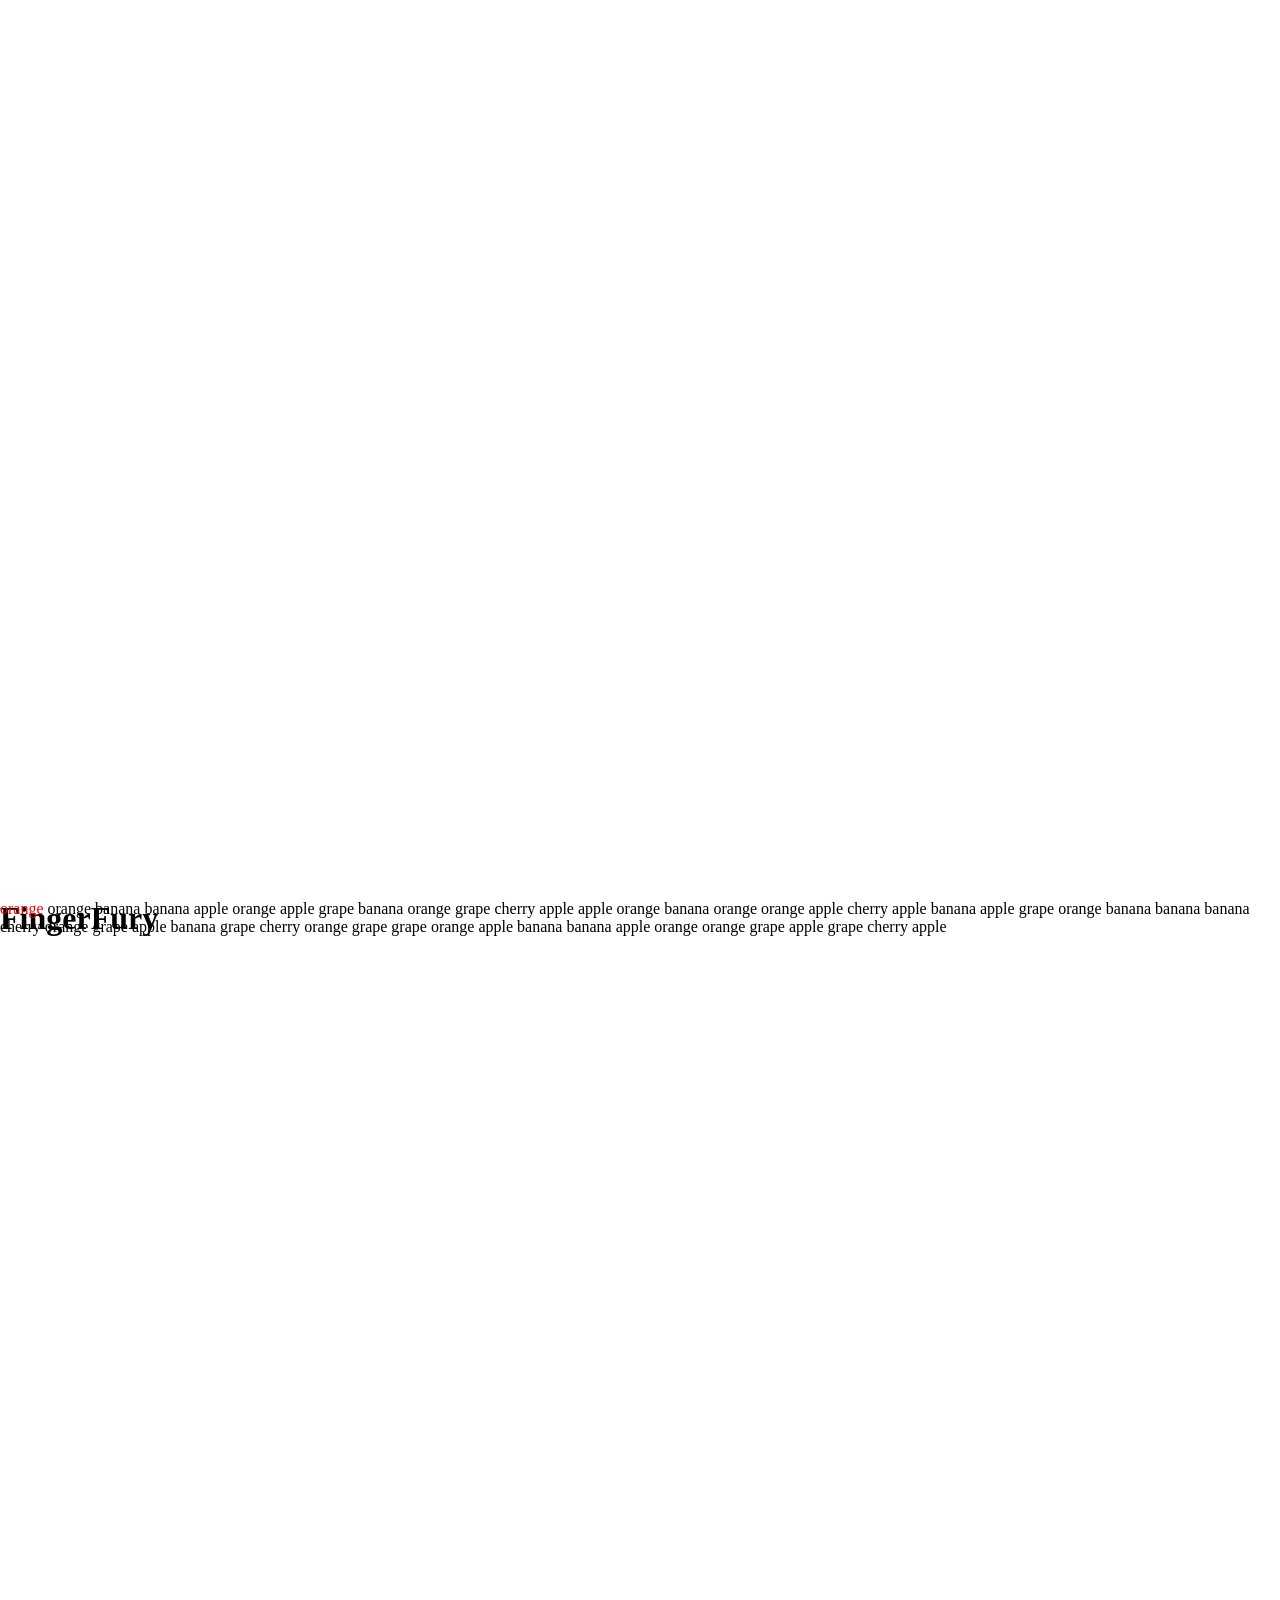
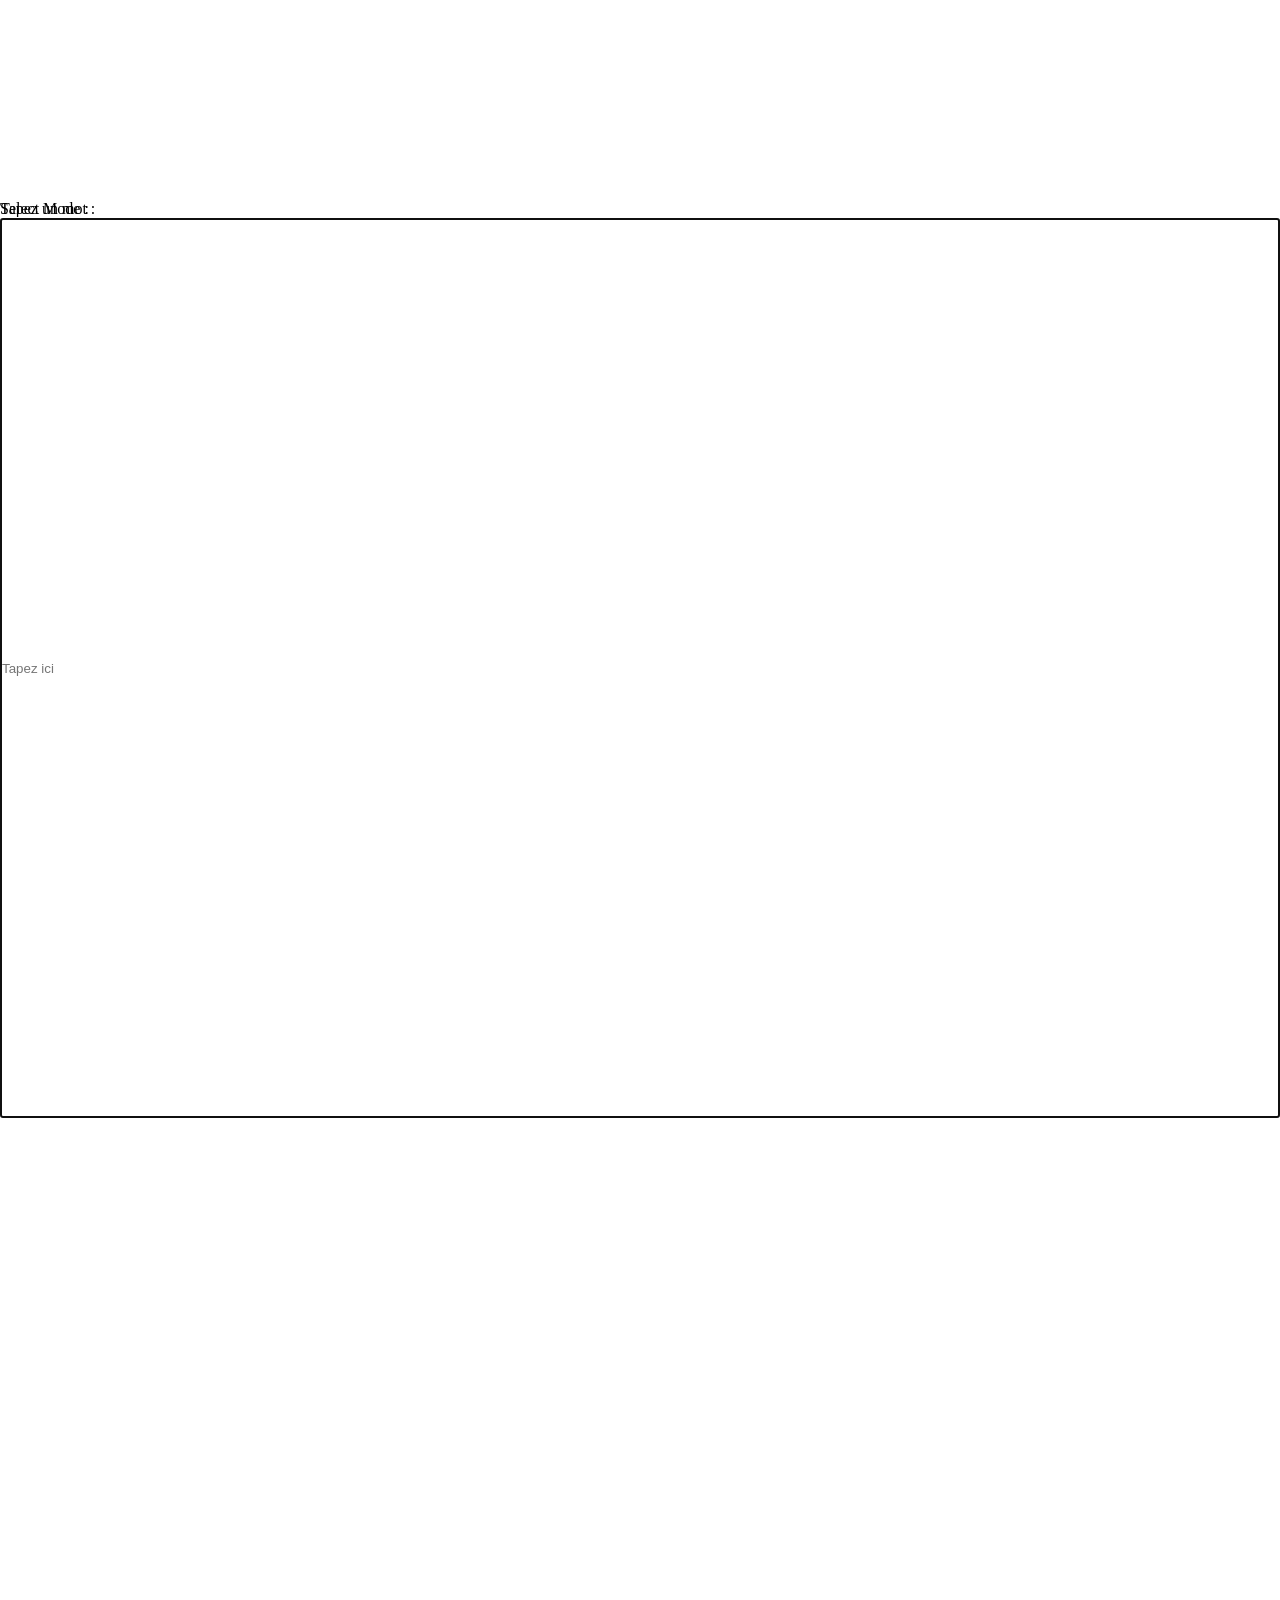
==== index.html @ bbad2866 "Correction de l'input" ====
<!DOCTYPE html>
<html lang="en">

<head>
    <meta charset="UTF-8">
    <meta name="viewport" content="width=device-width, initial-scale=1.0">
    <title>Finger Fury</title>
    <link rel="stylesheet" href="index.css">
    <link href="https://cdnjs.cloudflare.com/ajax/libs/font-awesome/6.5.0/css/all.min.css" rel="stylesheet">
</head>

<body>
    <header>
        <div>
            <i></i>
            <div>

            </div>
        </div>

        <div>
            <h1>Finger<span>Fury</span></h1>
            <label for="mode">Select Mode :</label>
            <select id="mode">
                <option value="easy">Easy</option>
                <option value="medium">Medium</option>
                <option value="hard">Hard</option>
            </select>
        </div>
    </header>

    <main>
        <p id="word-display"></p>
        <label for="input-field">Tapez un mot :</label>
        <input type="text" id="input-field" placeholder="Tapez ici" autofocus>
        <p id="results">Results : </p>
    </main>

    <script src="script.js"></script>
</body>

</html>
---- index.css ----
* {
    margin: 0;
    padding: 0;
    box-sizing: border-box;
    width: 100%;
    height: 100%;
}
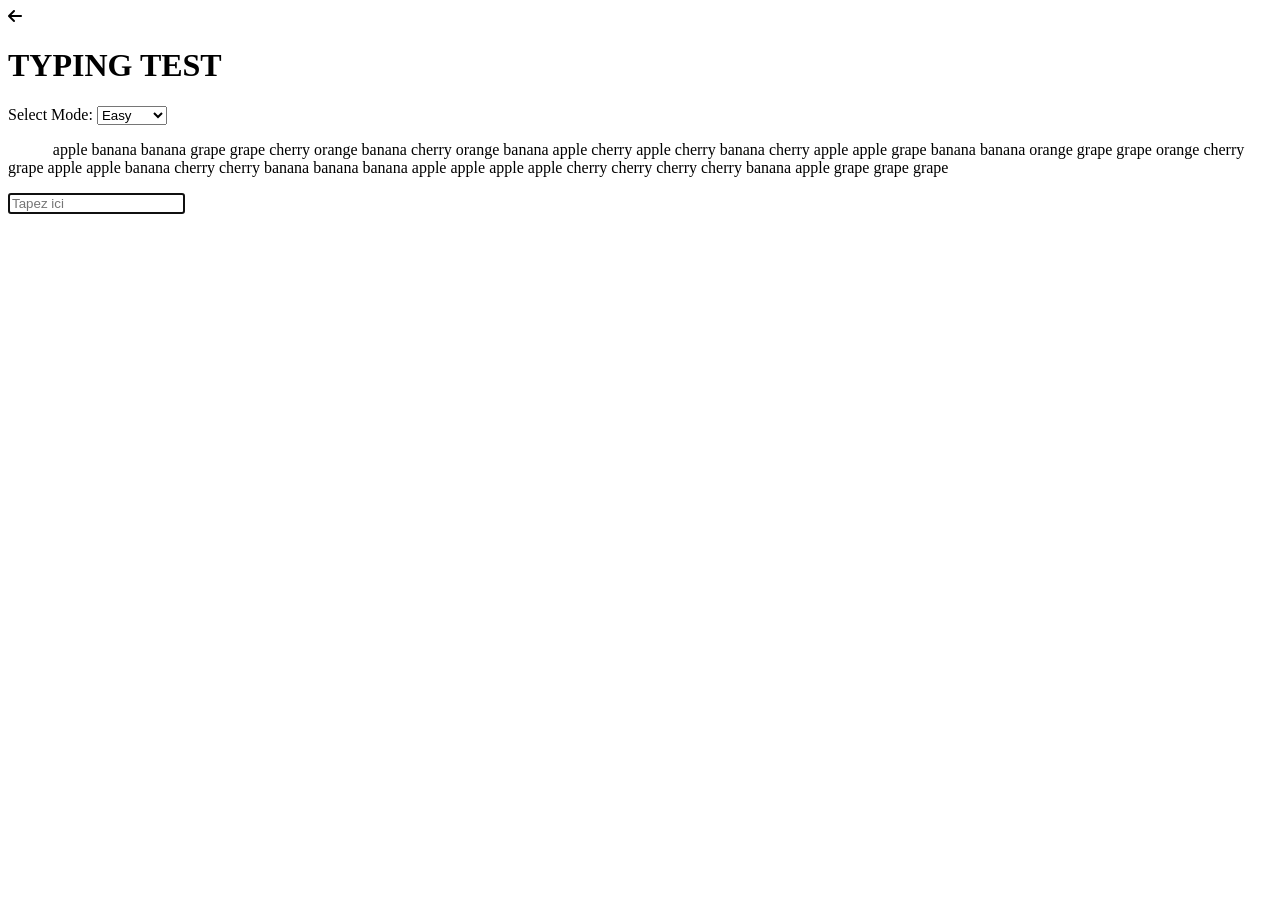
==== commit efbd08b6: "Rectification des paramètres" ====
--- a/index.html
+++ b/index.html
@@ -4,38 +4,37 @@
 <head>
     <meta charset="UTF-8">
     <meta name="viewport" content="width=device-width, initial-scale=1.0">
+    <link rel="stylesheet" href="Css/style.css">
+    <link rel="stylesheet" href="https://cdnjs.cloudflare.com/ajax/libs/font-awesome/6.5.0/css/all.min.css">
     <title>Finger Fury</title>
-    <link rel="stylesheet" href="index.css">
-    <link href="https://cdnjs.cloudflare.com/ajax/libs/font-awesome/6.5.0/css/all.min.css" rel="stylesheet">
 </head>
 
 <body>
     <header>
-        <div>
-            <i></i>
-            <div>
-
-            </div>
+        <div class="return"><i class="fa-solid fa-arrow-left"></i></div>
+        
+        <div class="title">
+            <h1 class=".animated-title" id="animatedTitle"></h1>
         </div>
 
-        <div>
-            <h1>Finger<span>Fury</span></h1>
-            <label for="mode">Select Mode :</label>
-            <select id="mode">
-                <option value="easy">Easy</option>
-                <option value="medium">Medium</option>
-                <option value="hard">Hard</option>
-            </select>
-        </div>
+        
+        <main>
+            <div class="combin">
+                <label for="mode">Select Mode:</label>
+                <select id="mode">
+                    <option value="easy">Easy</option>
+                    <option value="medium">Medium</option>
+                    <option value="hard">Hard</option>
+                </select>
+                <p id="results">Results :   </p>
+            </div>
+            <div class="center-main">
+                <p id="word-display"></p>
+                <!-- <label for="input-field">Tapez un mot :</label> -->
+                <input type="text" id="input-field" placeholder="Tapez ici" autofocus>
+            </div>
+        </main>
     </header>
-
-    <main>
-        <p id="word-display"></p>
-        <label for="input-field">Tapez un mot :</label>
-        <input type="text" id="input-field" placeholder="Tapez ici" autofocus>
-        <p id="results">Results : </p>
-    </main>
-
     <script src="script.js"></script>
 </body>
 
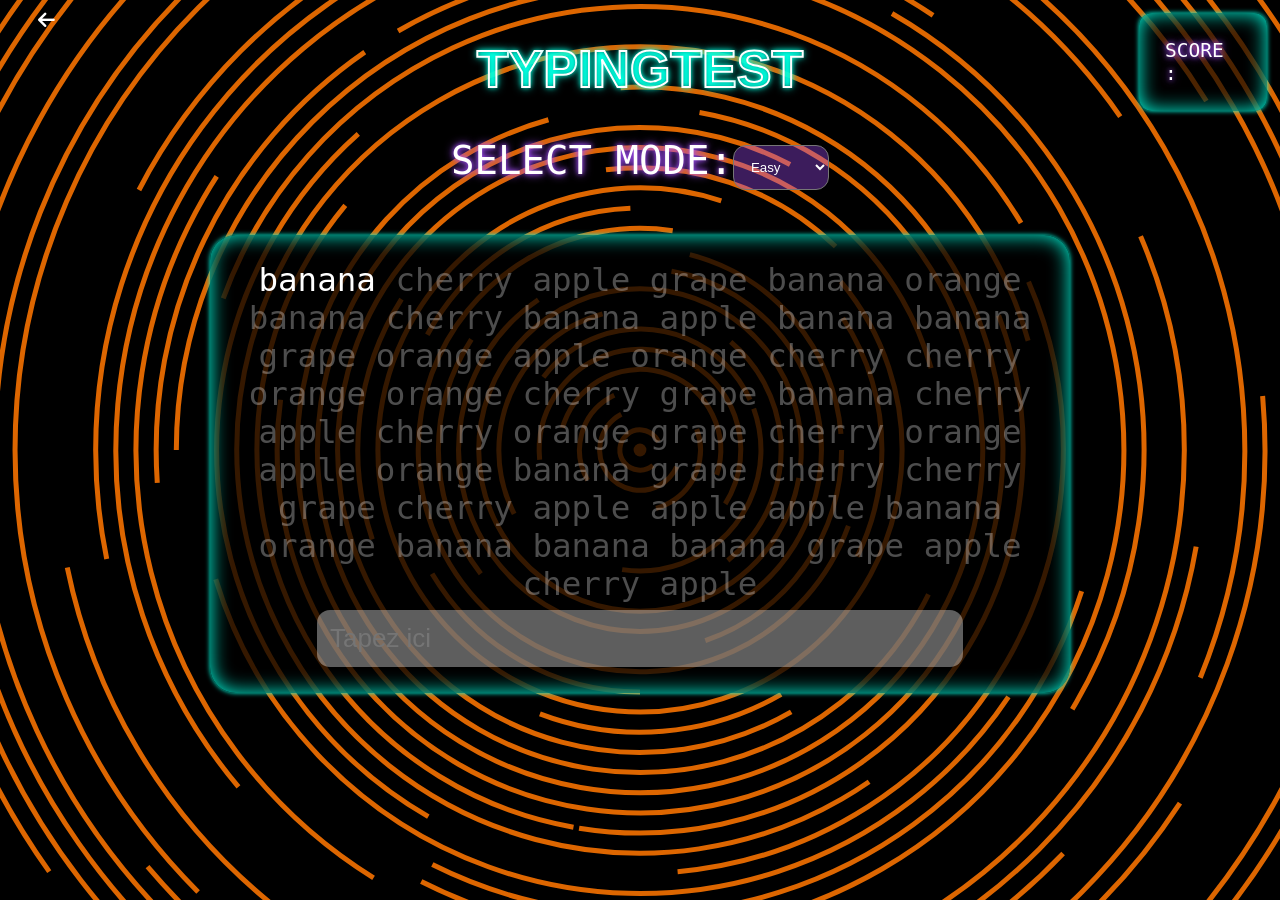
==== commit bb1b08df: "changement de theme dans le game" ====
--- a/index.html
+++ b/index.html
@@ -4,7 +4,7 @@
 <head>
     <meta charset="UTF-8">
     <meta name="viewport" content="width=device-width, initial-scale=1.0">
-    <link rel="stylesheet" href="Css/style.css">
+    <link rel="stylesheet" href="style.css">
     <link rel="stylesheet" href="https://cdnjs.cloudflare.com/ajax/libs/font-awesome/6.5.0/css/all.min.css">
     <title>Finger Fury</title>
 </head>
@@ -26,12 +26,15 @@
                     <option value="medium">Medium</option>
                     <option value="hard">Hard</option>
                 </select>
-                <p id="results">Results :   </p>
             </div>
             <div class="center-main">
                 <p id="word-display"></p>
                 <!-- <label for="input-field">Tapez un mot :</label> -->
                 <input type="text" id="input-field" placeholder="Tapez ici" autofocus>
+            </div>
+            <div class="box-results">
+                <span>SCORE : </span>
+                <p id="results"></p>
             </div>
         </main>
     </header>
--- a/style.css
+++ b/style.css
@@ -0,0 +1,162 @@
+* {
+    margin: 0;
+    padding: 0;
+    box-sizing: border-box;
+}
+html{
+    font-family: monospace;
+    color: #fff;
+}
+
+body {
+    width: 100%;
+    height: 100vh;
+    padding: 2rem;
+    background-color: #000000;
+    background-image: url("data:image/svg+xml,%3Csvg xmlns='http://www.w3.org/2000/svg' viewBox='0 0 2000 1500'%3E%3Cdefs%3E%3Ccircle stroke='%23D60' vector-effect='non-scaling-stroke' id='a' fill='none' stroke-width='5' r='315'/%3E%3Cuse id='f' href='%23a' stroke-dasharray='100 100 100 9999'/%3E%3Cuse id='b' href='%23a' stroke-dasharray='250 250 250 250 250 9999'/%3E%3Cuse id='e' href='%23a' stroke-dasharray='1000 500 1000 500 9999'/%3E%3Cuse id='g' href='%23a' stroke-dasharray='1500 9999'/%3E%3Cuse id='h' href='%23a' stroke-dasharray='2000 500 500 9999'/%3E%3Cuse id='j' href='%23a' stroke-dasharray='800 800 800 800 800 9999'/%3E%3Cuse id='k' href='%23a' stroke-dasharray='1200 1200 1200 1200 1200 9999'/%3E%3Cuse id='l' href='%23a' stroke-dasharray='1600 1600 1600 1600 1600 9999'/%3E%3C/defs%3E%3Cg transform='translate(1000 750)' %3E%3Cg transform='rotate(0 0 0)' %3E%3Ccircle fill='%23D60' r='10'/%3E%3Cg transform='rotate(0 0 0)'%3E%3Cuse href='%23f' transform='scale(.1) rotate(50 0 0)' /%3E%3Cuse href='%23f' transform='scale(.2) rotate(100 0 0)' /%3E%3Cuse href='%23f' transform='scale(.3) rotate(150 0 0)' /%3E%3C/g%3E%3Cg transform='rotate(0 0 0)'%3E%3Cuse href='%23b' transform='scale(.4) rotate(200 0 0)' /%3E%3Cuse href='%23z' transform='scale(.5) rotate(250 0 0)' /%3E%3C/g%3E%3Cg id='z' transform='rotate(0 0 0)'%3E%3Cg transform='rotate(0 0 0)'%3E%3Cuse href='%23b'/%3E%3Cuse href='%23b' transform='scale(1.2) rotate(90 0 0)' /%3E%3Cuse href='%23b' transform='scale(1.4) rotate(60 0 0)' /%3E%3Cuse href='%23e' transform='scale(1.6) rotate(120 0 0)' /%3E%3Cuse href='%23e' transform='scale(1.8) rotate(30 0 0)' /%3E%3C/g%3E%3C/g%3E%3Cg id='y' transform='rotate(0 0 0)'%3E%3Cg transform='rotate(0 0 0)'%3E%3Cuse href='%23e' transform='scale(1.1) rotate(20 0 0)' /%3E%3Cuse href='%23g' transform='scale(1.3) rotate(-40 0 0)' /%3E%3Cuse href='%23g' transform='scale(1.5) rotate(60 0 0)' /%3E%3Cuse href='%23h' transform='scale(1.7) rotate(-80 0 0)' /%3E%3Cuse href='%23j' transform='scale(1.9) rotate(100 0 0)' /%3E%3C/g%3E%3C/g%3E%3Cg transform='rotate(0 0 0)'%3E%3Cg transform='rotate(0 0 0)'%3E%3Cg transform='rotate(0 0 0)'%3E%3Cuse href='%23h' transform='scale(2) rotate(60 0 0)'/%3E%3Cuse href='%23j' transform='scale(2.1) rotate(120 0 0)'/%3E%3Cuse href='%23j' transform='scale(2.3) rotate(180 0 0)'/%3E%3Cuse href='%23h' transform='scale(2.4) rotate(240 0 0)'/%3E%3Cuse href='%23j' transform='scale(2.5) rotate(300 0 0)'/%3E%3C/g%3E%3Cuse href='%23y' transform='scale(2) rotate(180 0 0)' /%3E%3Cuse href='%23j' transform='scale(2.7)'/%3E%3Cuse href='%23j' transform='scale(2.8) rotate(45 0 0)'/%3E%3Cuse href='%23j' transform='scale(2.9) rotate(90 0 0)'/%3E%3Cuse href='%23k' transform='scale(3.1) rotate(135 0 0)'/%3E%3Cuse href='%23k' transform='scale(3.2) rotate(180 0 0)'/%3E%3C/g%3E%3Cuse href='%23k' transform='scale(3.3) rotate(225 0 0)'/%3E%3Cuse href='%23k' transform='scale(3.5) rotate(270 0 0)'/%3E%3Cuse href='%23k' transform='scale(3.6) rotate(315 0 0)'/%3E%3Cuse href='%23k' transform='scale(3.7)'/%3E%3Cuse href='%23k' transform='scale(3.9) rotate(75 0 0)'/%3E%3C/g%3E%3C/g%3E%3C/g%3E%3C/svg%3E");
+
+    background-attachment: fixed;
+    background-repeat: no-repeat;
+    background-position: center;
+    background-size: cover;
+    display: flex;
+    align-items: center;
+}
+
+.return{
+    border-radius: 50%;
+    padding:1.5rem;
+    display: flex;
+    align-items: center;
+    justify-content: center;
+    /* background-color: #ffffff2e; */
+    width: 1rem;
+    height: 1rem;
+    transition: 1s;
+}
+.return i{
+    scale: 1.2;
+}
+.return:hover{
+    background-color: #aeaaaa;
+    scale: 1.3;
+}
+
+header{
+    /* background-color: aqua; */
+    width: 100%;
+    height: 100vh;
+}
+
+header .title{
+    display: flex;
+    align-items: center;
+    justify-content: center;
+    margin-bottom: 3rem;
+}
+
+header h1{
+    text-align: center;
+    font-family: sans-serif;
+    font-weight: 900;
+    text-transform: uppercase;
+    font-size: 4rem;
+    background-size: cover;
+    background-clip: text;
+    color: transparent;
+    text-shadow: 0 0 5px #00ffe0, 0 0 10px #00ffe0;
+    display: flex;
+    -webkit-text-stroke: 2px rgb(255, 255, 255);
+}
+
+.letter{
+    position: relative;
+    animation: bounce 2.5s infinite ease-in-out;
+}
+
+@keyframes bounce {
+    0%, 100% {
+        transform: translateY(0);
+    }
+    50% {
+        transform: translateY(-10px);
+    }
+}
+
+
+.box-results{
+    position: absolute;
+    right: 1rem;
+    top: 1rem;
+    width: 10%;
+    padding: 2rem;
+    border-radius: 1rem;
+    box-shadow: 0 0 5px #00ffe0, 0 0 20px #00ffe0 inset;
+    
+    text-shadow: 0 0 5px #a64fff, 0 0 10px #a64fff;
+    background-color: #000000a7;
+    font-size: 1.5rem;
+}
+
+.combin{
+    width: 100%;
+    font-size: 2rem;
+    text-align: center;
+    display: flex;
+    justify-content: center;
+    align-items: center;
+}
+ 
+main label{
+    text-shadow: 0 0 5px #a64fff, 0 0 10px #a64fff;
+    text-transform: uppercase;
+    font-size: 3rem;
+    padding-bottom: 1rem;
+    transition: .5s;
+}
+main label:hover{
+    color: #a64fff;
+}
+
+#mode{
+    padding: 1rem;
+    border-radius: 1rem;
+    border: 1px solid a64fff;
+    color: white;
+    background-color: #a74fff5c;
+}
+
+main option{
+    background-color: #00000040;
+    border-radius: 1rem;
+    color: #000000;
+}
+
+.center-main{
+    width: 70%;
+    margin: auto;
+    margin-top: 3rem;
+    text-align: center;
+    padding: 2rem;
+    border-radius: 2rem;    
+    font-size: 2.5rem;
+    color: rgba(255, 255, 255, 0.301);
+    background-color: rgba(0, 0, 0, 0.76);
+    box-shadow: 0 0 5px #00ffe0, 0 0 20px #00ffe0 inset;
+}
+
+
+
+main .center-main input{
+    width: 80%;
+    font-size: 2rem;
+    margin-top: .5rem;
+    padding: 1rem;
+    border: none;
+    outline: none;
+    border-radius: 1rem;
+    color: #fff;
+    background-color: #ffffff5e;
+}
+
+
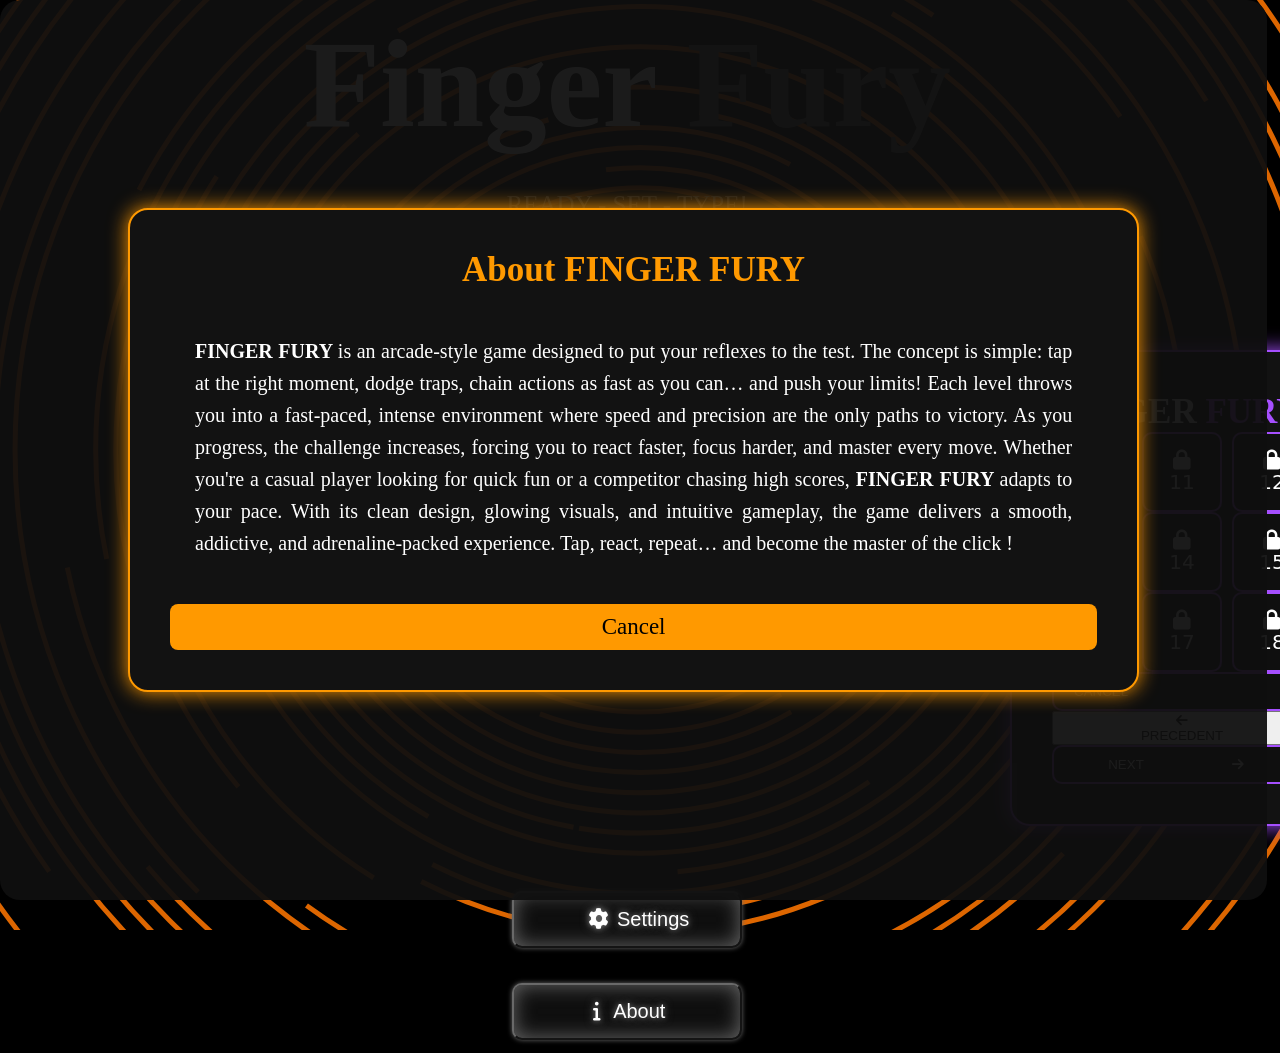
==== commit bd2eb49e: "acceder au site" ====
--- a/index.html
+++ b/index.html
@@ -1,44 +1,244 @@
 <!DOCTYPE html>
 <html lang="en">
-
 <head>
     <meta charset="UTF-8">
     <meta name="viewport" content="width=device-width, initial-scale=1.0">
-    <link rel="stylesheet" href="style.css">
-    <link rel="stylesheet" href="https://cdnjs.cloudflare.com/ajax/libs/font-awesome/6.5.0/css/all.min.css">
     <title>Finger Fury</title>
+    <link rel="stylesheet" href="accueil.css">
+    <link href="https://cdnjs.cloudflare.com/ajax/libs/font-awesome/6.5.0/css/all.min.css" rel="stylesheet">
 </head>
 
 <body>
-    <header>
-        <div class="return"><i class="fa-solid fa-arrow-left"></i></div>
-        
-        <div class="title">
-            <h1 class=".animated-title" id="animatedTitle"></h1>
-        </div>
-
-        
-        <main>
-            <div class="combin">
-                <label for="mode">Select Mode:</label>
-                <select id="mode">
-                    <option value="easy">Easy</option>
-                    <option value="medium">Medium</option>
-                    <option value="hard">Hard</option>
-                </select>
-            </div>
-            <div class="center-main">
-                <p id="word-display"></p>
-                <!-- <label for="input-field">Tapez un mot :</label> -->
-                <input type="text" id="input-field" placeholder="Tapez ici" autofocus>
-            </div>
-            <div class="box-results">
-                <span>SCORE : </span>
-                <p id="results"></p>
-            </div>
-        </main>
-    </header>
-    <script src="script.js"></script>
+    <section class="presentation_top">
+        <h1>Finger <span>Fury</span></h1>
+        
+        <div>
+            <p>READY - SET - TYPE!</p><br>
+            <p>Challenge your speed and precision against the timer.</p>
+        </div>
+    </section>
+
+    <section class="presentation_middle">
+        <button class="presentation_middle_start"><h3>START</h3></button>
+
+        <button class="presentation_middle_level" onclick="level_btn()"><h3>LEVEL</h3></button>
+
+        <div id="level_lists">
+            <div class="level_lists_content" id="page1">
+                <h1>FINGER <span>FURY</span></h1>
+                    <div class="level_really_lists">
+                        <div class="level_lists_top">
+                            <div class="level_lists_number">
+                                <p>1</p>
+                            </div>
+            
+                            <div class="level_lists_number">
+                                <i class="fa-solid fa-lock"></i>
+                                <p>2</p>
+                            </div>
+            
+                            <div class="level_lists_number">
+                                <i class="fa-solid fa-lock"></i>
+                                <p>3</p>
+                            </div>
+                       </div>
+            
+                        <div class="level_lists_middle">
+                            <div class="level_lists_number">
+                                <i class="fa-solid fa-lock"></i>
+                                <p>4</p>
+                            </div>
+                
+                            <div class="level_lists_number">
+                                <i class="fa-solid fa-lock"></i>
+                                <p>5</p>
+                            </div>
+                
+                            <div class="level_lists_number">
+                                <i class="fa-solid fa-lock"></i>
+                                <p>6</p>
+                            </div>
+                        </div>
+            
+                        <div class="level_lists_bottom">
+                            <div class="level_lists_number">
+                                <i class="fa-solid fa-lock"></i>
+                                <p>7</p>
+                            </div>
+                
+                            <div class="level_lists_number">
+                                <i class="fa-solid fa-lock"></i>
+                                <p>8</p>
+                            </div>
+                
+                            <div class="level_lists_number">
+                                <i class="fa-solid fa-lock"></i>
+                                <p>9</p>
+                            </div>
+                        </div>
+                    </div>
+
+                <div class="level_button">
+                    <button class="level_button_retour" onclick="level_retour()">
+                        <i class="fa-solid fa-arrow-left"></i>
+                        <p>CANCEL</p>
+                    </button>
+        
+                    <button class="level_button_suivant" onclick="level_page(2)">
+                        <p>NEXT</p>
+                        <i class="fa-solid fa-arrow-right"></i>
+                    </button>
+                </div>
+            </div>
+        </div>
+
+        <div class="level_lists_content" id="page2">
+            <div id="next_level_lists">
+                <h1>FINGER <span>FURY</span></h1>
+
+                <div>
+                    <div class="level_lists_top">
+                        <div class="level_lists_number">
+                            <i class="fa-solid fa-lock"></i>
+                            <p>10</p>
+                        </div>
+        
+                        <div class="level_lists_number">
+                            <i class="fa-solid fa-lock"></i>
+                            <p>11</p>
+                        </div>
+        
+                        <div class="level_lists_number">
+                            <i class="fa-solid fa-lock"></i>
+                            <p>12</p>
+                        </div>
+                   </div>
+        
+                    <div class="level_lists_middle">
+                        <div class="level_lists_number">
+                            <i class="fa-solid fa-lock"></i>
+                            <p>13</p>
+                        </div>
+            
+                        <div class="level_lists_number">
+                            <i class="fa-solid fa-lock"></i>
+                            <p>14</p>
+                        </div>
+            
+                        <div class="level_lists_number">
+                            <i class="fa-solid fa-lock"></i>
+                            <p>15</p>
+                        </div>
+                    </div>
+        
+                    <div class="level_lists_bottom">
+                        <div class="level_lists_number">
+                            <i class="fa-solid fa-lock"></i>
+                            <p>16</p>
+                        </div>
+            
+                        <div class="level_lists_number">
+                            <i class="fa-solid fa-lock"></i>
+                            <p>17</p>
+                        </div>
+            
+                        <div class="level_lists_number">
+                            <i class="fa-solid fa-lock"></i>
+                            <p>18</p>
+                        </div>
+                    </div>
+                </div>
+
+                <div class="next_level_bouton">
+                    <button class="level_button_retour" onclick="level_retour()">CANCEL</button>
+
+                    <div>
+                        <button class="level_button_precedent" onclick="level_page(1)"> 
+                            <i class="fa-solid fa-arrow-left"></i>
+                            <p>PRECEDENT</p>
+                        </button>
+
+                        <button class="level_button_suivant" onclick="level_page(3)">
+                            <p>NEXT</p>
+                            <i class="fa-solid fa-arrow-right"></i>
+                        </button>
+                    </div>
+                </div>
+            </div>
+        </div>
+    </section>
+
+    <section class="presentation_bottom">
+        <button class="presentation_bottom_settings" onclick="ouvrir_option()">
+            <i class="fa-solid fa-gear"></i>
+            Settings
+        </button>
+
+        <div id="settings_list">
+            <div class="settings_list_content">
+                <div class="settings_langage">
+                    <h1>Langage</h1>
+
+                    <div class="langage_lists">
+                        <label class="langage_lists_label"><input type="radio" name="lang" value="ma"><span class="radio-mark"></span>  Malagasy</label>
+                        <label class="langage_lists_label"><input type="radio" name="lang" value="fr"><span class="radio-mark"></span>  French</label>
+                        <label class="langage_lists_label"><input type="radio" name="lang" value="en"><span class="radio-mark"></span>  English</label>
+                    </div>
+                </div>
+        
+                <div class="settings_difficulty">
+                    <h1>Difficulty</h1>
+
+                    <div class="difficulty_lists">
+                        <label class="difficulty_lists_label"><input type="radio" name="difficulty" value="easy"><span class="radio-mark"></span>  Easy</label>
+                        <label class="difficulty_lists_label"><input type="radio" name="difficulty" value="medium"><span class="radio-mark"></span>  Medium</label>
+                        <label class="difficulty_lists_label"><input type="radio" name="difficulty" value="hard"><span class="radio-mark"></span>  Hard</label>
+                    </div>
+                </div>
+        
+                <div class="settings_mode">
+                    <h1>Mode</h1>
+
+                    <div class="mode_lists">
+                        <label class="mode_lists_label"><input type="radio" name="theme" value="light"><span class="radio-mark"></span>  Light</label>
+                        <label class="mode_lists_label"><input type="radio" name="theme" value="dark"><span class="radio-mark"></span>  Dark</label>  
+                    </div>
+                </div>
+
+                <div class="button_lists">
+                    <button class="fermer_btn" onclick="fermer_option()">Close</button>
+                    <button class="applique_btn" onclick="applique_option()">Applicable</button>
+                    <button class="defaut_btn" onclick="defaut_option()">Default</button>
+                </div>
+            </div>
+        </div>
+           
+        <button class="presentation_bottom_about" onclick="ouvrir_propos()">
+            <i class="fa-solid fa-info"></i>
+            About
+        </button>
+        
+        <div id="about_content">
+            <div class="about_really_content">
+                <h1>About <strong>FINGER FURY</strong></h1>
+
+                <p>
+                    <strong>FINGER FURY </strong>is an arcade-style game designed to put your reflexes to the test.
+                    The concept is simple: tap at the right moment, dodge traps, chain actions as fast as you can… and push your limits!
+                    Each level throws you into a fast-paced, intense environment where speed and
+                    precision are the only paths to victory. As you progress, the challenge increases,
+                    forcing you to react faster, focus harder, and master every move.
+                    Whether you're a casual player looking for quick fun or a competitor chasing high scores,
+                    <strong>FINGER FURY </strong>adapts to your pace. With its clean design, glowing visuals,
+                    and intuitive gameplay, the game delivers a smooth, addictive, and adrenaline-packed experience.
+                    Tap, react, repeat… and become the master of the click !
+                </p>
+    
+                <button class="retour_btn" onclick="fermer_propos()">Cancel</button>
+            </div>
+        </div>
+    </section>
 </body>
 
+<script src="accueil.js"></script>
 </html>
--- a/accueil.css
+++ b/accueil.css
@@ -0,0 +1,620 @@
+* {
+    margin: 0;
+    padding: 0;
+    box-sizing: border-box;
+    width: 100%;
+    height: auto;
+}
+
+body {
+    padding-block: 1%;
+    background-color: #000000;
+    background-image: url("data:image/svg+xml,%3Csvg xmlns='http://www.w3.org/2000/svg' viewBox='0 0 2000 1500'%3E%3Cdefs%3E%3Ccircle stroke='%23D60' vector-effect='non-scaling-stroke' id='a' fill='none' stroke-width='5' r='315'/%3E%3Cuse id='f' href='%23a' stroke-dasharray='100 100 100 9999'/%3E%3Cuse id='b' href='%23a' stroke-dasharray='250 250 250 250 250 9999'/%3E%3Cuse id='e' href='%23a' stroke-dasharray='1000 500 1000 500 9999'/%3E%3Cuse id='g' href='%23a' stroke-dasharray='1500 9999'/%3E%3Cuse id='h' href='%23a' stroke-dasharray='2000 500 500 9999'/%3E%3Cuse id='j' href='%23a' stroke-dasharray='800 800 800 800 800 9999'/%3E%3Cuse id='k' href='%23a' stroke-dasharray='1200 1200 1200 1200 1200 9999'/%3E%3Cuse id='l' href='%23a' stroke-dasharray='1600 1600 1600 1600 1600 9999'/%3E%3C/defs%3E%3Cg transform='translate(1000 750)' %3E%3Cg transform='rotate(0 0 0)' %3E%3Ccircle fill='%23D60' r='10'/%3E%3Cg transform='rotate(0 0 0)'%3E%3Cuse href='%23f' transform='scale(.1) rotate(50 0 0)' /%3E%3Cuse href='%23f' transform='scale(.2) rotate(100 0 0)' /%3E%3Cuse href='%23f' transform='scale(.3) rotate(150 0 0)' /%3E%3C/g%3E%3Cg transform='rotate(0 0 0)'%3E%3Cuse href='%23b' transform='scale(.4) rotate(200 0 0)' /%3E%3Cuse href='%23z' transform='scale(.5) rotate(250 0 0)' /%3E%3C/g%3E%3Cg id='z' transform='rotate(0 0 0)'%3E%3Cg transform='rotate(0 0 0)'%3E%3Cuse href='%23b'/%3E%3Cuse href='%23b' transform='scale(1.2) rotate(90 0 0)' /%3E%3Cuse href='%23b' transform='scale(1.4) rotate(60 0 0)' /%3E%3Cuse href='%23e' transform='scale(1.6) rotate(120 0 0)' /%3E%3Cuse href='%23e' transform='scale(1.8) rotate(30 0 0)' /%3E%3C/g%3E%3C/g%3E%3Cg id='y' transform='rotate(0 0 0)'%3E%3Cg transform='rotate(0 0 0)'%3E%3Cuse href='%23e' transform='scale(1.1) rotate(20 0 0)' /%3E%3Cuse href='%23g' transform='scale(1.3) rotate(-40 0 0)' /%3E%3Cuse href='%23g' transform='scale(1.5) rotate(60 0 0)' /%3E%3Cuse href='%23h' transform='scale(1.7) rotate(-80 0 0)' /%3E%3Cuse href='%23j' transform='scale(1.9) rotate(100 0 0)' /%3E%3C/g%3E%3C/g%3E%3Cg transform='rotate(0 0 0)'%3E%3Cg transform='rotate(0 0 0)'%3E%3Cg transform='rotate(0 0 0)'%3E%3Cuse href='%23h' transform='scale(2) rotate(60 0 0)'/%3E%3Cuse href='%23j' transform='scale(2.1) rotate(120 0 0)'/%3E%3Cuse href='%23j' transform='scale(2.3) rotate(180 0 0)'/%3E%3Cuse href='%23h' transform='scale(2.4) rotate(240 0 0)'/%3E%3Cuse href='%23j' transform='scale(2.5) rotate(300 0 0)'/%3E%3C/g%3E%3Cuse href='%23y' transform='scale(2) rotate(180 0 0)' /%3E%3Cuse href='%23j' transform='scale(2.7)'/%3E%3Cuse href='%23j' transform='scale(2.8) rotate(45 0 0)'/%3E%3Cuse href='%23j' transform='scale(2.9) rotate(90 0 0)'/%3E%3Cuse href='%23k' transform='scale(3.1) rotate(135 0 0)'/%3E%3Cuse href='%23k' transform='scale(3.2) rotate(180 0 0)'/%3E%3C/g%3E%3Cuse href='%23k' transform='scale(3.3) rotate(225 0 0)'/%3E%3Cuse href='%23k' transform='scale(3.5) rotate(270 0 0)'/%3E%3Cuse href='%23k' transform='scale(3.6) rotate(315 0 0)'/%3E%3Cuse href='%23k' transform='scale(3.7)'/%3E%3Cuse href='%23k' transform='scale(3.9) rotate(75 0 0)'/%3E%3C/g%3E%3C/g%3E%3C/g%3E%3C/svg%3E");
+    background-attachment: fixed;
+    background-repeat: no-repeat;
+    background-position: center;
+    background-size: cover;
+    font-family: system-ui, -apple-system, BlinkMacSystemFont, 'Segoe UI', Roboto, Oxygen, Ubuntu, Cantarell, 'Open Sans', 'Helvetica Neue', sans-serif;
+}
+
+.presentation_top {
+    margin-left: -1%;
+    display: flex;
+    flex-direction: column;
+    gap: 35px;
+    align-items: center;
+    text-align: center;
+    color: white;
+}
+
+.presentation_top h1 {
+    font-size: 125px;
+    font-family: 'Entirely';
+    position: relative;
+    display: inline-block;
+    overflow: hidden;
+    animation: titre 3s infinite ease-in-out;
+    transition: 0.3s;
+}
+
+.presentation_top p {
+    font-size: 25px;
+    font-family: 'Orbitron';
+}
+
+.presentation_top span {
+    color: dimgray;
+    transition: 0.3s;
+}
+
+.presentation_top h1:hover {
+    color: dimgray;
+}
+
+.presentation_top span:hover {
+    color: white;
+}
+
+@keyframes titre {
+    0% { 
+        left: 0; 
+    }
+
+    50% {
+        left: 10px; 
+    }
+
+    100% {
+        left: 0;
+    }
+}
+
+.presentation_middle {
+    display: flex;
+    flex-direction: row;
+    gap: 15%;
+    margin-block: 25px;
+    margin-top: 5%;
+    margin-left: -1%;
+    padding-left: 20%;
+    align-items: center;
+}
+
+.presentation_middle_start {
+    width: 30%;
+    color: #fff;
+    background: #0f0f0f;
+    border: 2px solid #00ffe0;
+    padding: 15px 75px;
+    font-size: 20px;
+    border-radius: 10px;
+    text-shadow: 0 0 5px #00ffe0, 0 0 10px #00ffe0;
+    box-shadow: 0 0 5px #00ffe0, 0 0 20px #00ffe0 inset;
+    transition: 0.3s ease;
+    cursor: pointer;
+}
+
+.presentation_middle_level {
+    width: 30%;
+    color: #fff;
+    padding: 15px 75px;
+    background: #0f0f0f;
+    font-size: 20px;
+    border-radius: 10px;
+    border-color: #a64fff;
+    text-shadow: 0 0 5px #a64fff, 0 0 10px #a64fff;
+    box-shadow: 0 0 5px #a64fff, 0 0 20px #a64fff inset;
+    transition: 0.3s ease;
+    cursor: pointer;
+}
+
+.presentation_middle_level:hover {
+    background: #a64fff;
+    color: #000;
+    box-shadow: 0 0 10px #a64fff, 0 0 40px #a64fff inset;
+}
+
+.presentation_middle_start:hover {
+    background: #00ffe0;
+    color: #000;
+    box-shadow: 0 0 10px #00ffe0, 0 0 40px #00ffe0 inset;
+}
+
+#level_lists {
+  display: none;
+  color: white;
+  position: fixed;
+  top: 0;
+  left: 0;
+  width: 100vw;
+  height: 100vh;
+  padding-inline: 10%;
+  background: rgba(15, 15, 15, 0.95);
+  justify-content: center;
+  align-items: center;
+  font-family: 'Orbitron';
+  z-index: 999;
+  animation: none;
+}
+
+#level_lists.ouvert {
+  display: flex;
+  animation: animation_ouvert 0.4s ease forwards;
+}
+
+#level_lists.fermer {
+  animation: animation_ferme 0.4s ease forwards;
+}
+
+.level_lists_content {
+  background: #121212;
+  display: flex;
+  flex-direction: column;
+  gap: 45px;
+  padding: 40px;
+  border-radius: 20px;
+  text-align: center;
+  margin: 20px auto;
+  color:  white;
+  border: 2px solid #a64fff;
+  box-shadow: 0 0 20px #a64fff;
+}
+
+.level_lists_content h1 {
+  color: white;
+  font-family:'Orbitron';
+  font-size: 35px;
+  margin-left: -1px;
+}
+
+.level_lists_content span {
+  color: #a64fff;
+  font-family:'Orbitron';
+}
+
+.level_really_lists {
+  display: flex;
+  flex-direction: column;
+  gap: 10px;
+  margin-bottom: 20px;
+}
+
+.level_lists_top {
+  display: flex;
+  justify-content: center;
+  gap: 10px;
+}
+
+.level_lists_middle{
+  display: flex;
+  justify-content: center;
+  gap: 10px;
+}
+
+.level_lists_bottom {
+  display: flex;
+  justify-content: center;
+  gap: 10px;
+}
+
+.level_lists_number {
+  width: 80px;
+  height: 80px;
+  background: #0f0f0f;
+  border: 2px solid #a64fff;
+  border-radius: 10px;
+  display: flex;
+  flex-direction: column;
+  align-items: center;
+  justify-content: center;
+  color: #fff;
+  font-size: 20px;
+}
+
+.level_button {
+  display: flex;
+  justify-content: center;
+  gap: 20px;
+}
+
+.level_button_retour {
+  background: #0f0f0f;
+  color: #fff;
+  border: 2px solid #a64fff;
+  border-radius: 10px;
+  padding: 10px 20px;
+  cursor: pointer;
+  display: flex;
+  align-items: center;
+  gap: 8px;
+  transition: 0.3s ease;
+}
+
+.level_button_retour:hover {
+  background: #1f1f1f;
+}
+
+.level_button_suivant {
+  background: #0f0f0f;
+  color: #fff;
+  border: 2px solid #a64fff;
+  border-radius: 10px;
+  padding: 10px 20px;
+  cursor: pointer;
+  display: flex;
+  align-items: center;
+  gap: 8px;
+  transition: 0.3s ease;
+}
+
+.level_button_suivant:hover {
+  background: #1f1f1f;
+}
+
+.presentation_bottom {
+    display: block;
+    gap: 15%;
+    width: auto;
+    margin-top: 45px;
+    padding-left: 40%;
+    align-items: center;
+    text-align: center;
+}
+
+.presentation_bottom_settings {
+    display: flex;
+    align-items: center;
+    width: 30%;
+    margin-bottom: 35px;
+    color: #fff;
+    padding: 15px 75px;
+    background: #0f0f0f;
+    font-size: 20px;
+    border-radius: 10px;
+    border-color: dimgray;
+    text-shadow: 0 0 5px dimgray, 0 0 10px dimgray;
+    box-shadow: 0 0 5px dimgray, 0 0 20px dimgray inset;
+    transition: 0.3s ease;
+    cursor: pointer;
+}
+
+.presentation_bottom_settings:hover {
+  background-color: dimgray;
+}
+
+.presentation_bottom_settings i {
+    margin-right: 8px;
+}
+
+.presentation_bottom_about {
+    display: flex;
+    align-items: center;
+    width: 30%;
+    color: #fff;
+    padding: 15px 75px;
+    background: #0f0f0f;
+    font-size: 20px;
+    border-radius: 10px;
+    border-color: dimgray;
+    text-shadow: 0 0 5px dimgray, 0 0 10px dimgray;
+    box-shadow: 0 0 5px dimgray, 0 0 20px dimgray inset;
+    transition: 0.3s ease;
+    cursor: pointer;
+}
+
+.presentation_bottom_about i {
+    margin-right: 8px;
+}
+
+.presentation_bottom_about:hover {
+  background-color: dimgray;
+}
+
+#settings_list {
+    position: fixed;
+    top: 0;
+    left: 0;
+    width: 99vw;
+    height: 100vh;
+    padding-inline: 10%;
+    background: rgba(15, 15, 15, 0.95);
+    display: none;
+    justify-content: center;
+    align-items: center;
+    font-family: 'Orbitron';
+    z-index: 999;
+    animation: none;
+  }
+
+  #settings_list.ouvert {
+    display: flex;
+    animation: animation_ouvert 0.4s ease forwards;
+  }
+  
+  #settings_list.fermer {
+    animation: animation_ferme 0.4s ease forwards;
+  }
+  
+  .settings_list_content {
+    background: #121212;
+    display: flex;
+    flex-direction: column;
+    gap: 25px;
+    padding: 40px;
+    border-radius: 20px;
+    text-align: center;
+    color: #ff9900 ;
+    border: 2px solid #ff9900 ;
+    box-shadow: 0 0 20px #ff9900 ;
+  }
+  
+  .settings_langage {
+    display: flex;
+    flex-direction: column;
+    gap: 25px;
+    margin-bottom: 15px;
+  }
+
+  .settings_difficulty {
+    display: flex;
+    flex-direction: column;
+    gap: 25px;
+    margin-bottom: 15px;
+  }
+
+  .settings_mode {
+    display: flex;
+    flex-direction: column;
+    gap: 25px;
+    margin-bottom: 15px;
+  }
+
+  .langage_lists {
+    display: flex;
+    text-align: center;
+    margin-left: 4%;
+    padding-bottom: 25px;
+  }
+
+  .langage_lists_label {
+    position: relative;
+    padding-left: 30px;
+    cursor: pointer;
+    display: inline-block;
+    color: white;
+    font-size: 18px;
+  }
+    
+  .langage_lists_label input {
+    display: none;
+  }
+
+  .langage_lists_label input:checked + .radio-mark {
+    background-color: #ff9900 ;
+    box-shadow: 0 0 10px #ff9900 ;
+  }
+
+  .difficulty_lists {
+    display: flex;
+    text-align: center;
+    margin-left: 4%;
+    padding-bottom: 25px;
+  }
+
+  .difficulty_lists_label {
+    position: relative;
+    padding-left: 30px;
+    cursor: pointer;
+    display: inline-block;
+    color: white;
+    font-size: 18px;
+  }
+    
+  .difficulty_lists_label input {
+    display: none;
+  }
+  
+  .difficulty_lists_label input:checked + .radio-mark {
+    background-color: #ff9900 ;
+    box-shadow: 0 0 10px #ff9900 ;
+  }
+
+  .mode_lists {
+    display: flex;
+    text-align: center;
+    gap: -35px;
+    margin-left: 10%;
+    padding-bottom: 25px;
+  }
+
+  .mode_lists_label {
+    position: relative;
+    padding-left: 30px;
+    cursor: pointer;
+    display: inline-block;
+    color: white;
+    font-size: 18px;
+  }
+    
+  .mode_lists_label input {
+    display: none;
+  }
+
+  .mode_lists_label input:checked + .radio-mark {
+    background-color: #ff9900 ;
+    box-shadow: 0 0 10px #ff9900 ;
+  }
+  
+  .radio-mark {
+    position: absolute;
+    left: 0;
+    top: 2px;
+    height: 20px;
+    width: 20px;
+    background-color: transparent;
+    border: 2px solid #ff9900 ;
+    border-radius: 50%;
+    transition: 0.2s;
+  }
+  
+  .button_lists {
+    display: flex;
+    flex-direction: row;
+    gap: 35px;
+  }
+
+  .fermer_btn {
+    padding: 10px 20px;
+    background: #ff9900 ;
+    border: none;
+    border-radius: 8px;
+    font-size: 16px;
+    color: #000;
+    font-family: 'Orbitron';
+    font-size: 23px;
+    text-align: center;
+    cursor: pointer;
+    transition: 0.3s;
+  }
+
+  .fermer_btn:hover {
+    color: white;
+    background-color: #834e00;
+  }
+
+  .applique_btn {
+    padding: 10px 20px;
+    background: #00ff66;
+    border: none;
+    border-radius: 8px;
+    font-size: 16px;
+    color: #000;
+    font-family: 'Orbitron';
+    font-size: 23px;
+    text-align: center;
+    cursor: pointer;
+    transition: 0.3s;
+  }
+
+  .applique_btn:hover {
+    color: white;
+    background-color: #006b2b;
+  }
+
+  .defaut_btn {
+    padding: 10px 20px;
+    background: #ff0033;
+    border: none;
+    border-radius: 8px;
+    font-size: 16px;
+    color: #000;
+    font-family: 'Orbitron';
+    font-size: 23px;
+    text-align: center;
+    cursor: pointer;
+    transition: 0.3s;
+  }
+
+  .defaut_btn:hover {
+    color: white;
+    background-color: #700016;
+  }
+
+  #about_content {
+    display: flex;
+    flex-direction: column;
+    gap: 35px;
+    color: white;
+    background: rgba(15, 15, 15, 0.95);
+    border-radius: 20px;
+    padding-inline: 10%;
+    position: fixed;
+    top: 0;
+    left: 0;
+    width: 99vw;
+    height: 100vh;
+    justify-content: center;
+    align-items: center;
+    text-align: center;
+    z-index: 999;
+    animation: none;
+  }
+
+  .about_really_content {
+    display: flex;
+    flex-direction: column;
+    gap: 45px;
+    background: #121212;
+    padding: 40px;
+    border-radius: 20px;
+    text-align: center;
+    color: #ff9900 ;
+    border: 2px solid #ff9900 ;
+    box-shadow: 0 0 20px #ff9900 ;
+  }
+
+  .about_really_content h1 {
+    color: #ff9900 ;
+    font-family: 'Orbitron';
+    font-size: 35px;
+    text-align: center;
+  }
+
+  #about_content p {
+    color: white;
+    font-family: 'Orbitron';
+    font-size: 20px;
+    text-align: justify;
+    padding-inline: 25px;
+    line-height: 32px;
+  }
+
+  .retour_btn {
+    padding: 10px 20px;
+    background: #ff9900 ;
+    border: none;
+    border-radius: 8px;
+    font-size: 16px;
+    color: #000;
+    font-family: 'Orbitron';
+    font-size: 23px;
+    text-align: center;
+    cursor: pointer;
+    transition: 0.3s;
+  }
+
+  .retour_btn:hover {
+    color: white;
+    background-color: #834e00;
+  }
+  
+#about_content.ouvert {
+  display: flex;
+  animation: animation_ouvert 0.4s ease forwards;
+}
+
+#about_content.fermer {
+  animation: animation_ferme 0.4s ease forwards;
+}
+
+@keyframes animation_ouvert {
+  from {
+    opacity: 0;
+    transform: scale(0.95);
+  }
+  to {
+    opacity: 1;
+    transform: scale(1);
+  }
+}
+
+@keyframes animation_ferme {
+  from {
+    opacity: 1;
+    transform: scale(1);
+  }
+  to {
+    opacity: 0;
+    transform: scale(0.95);
+  }
+}
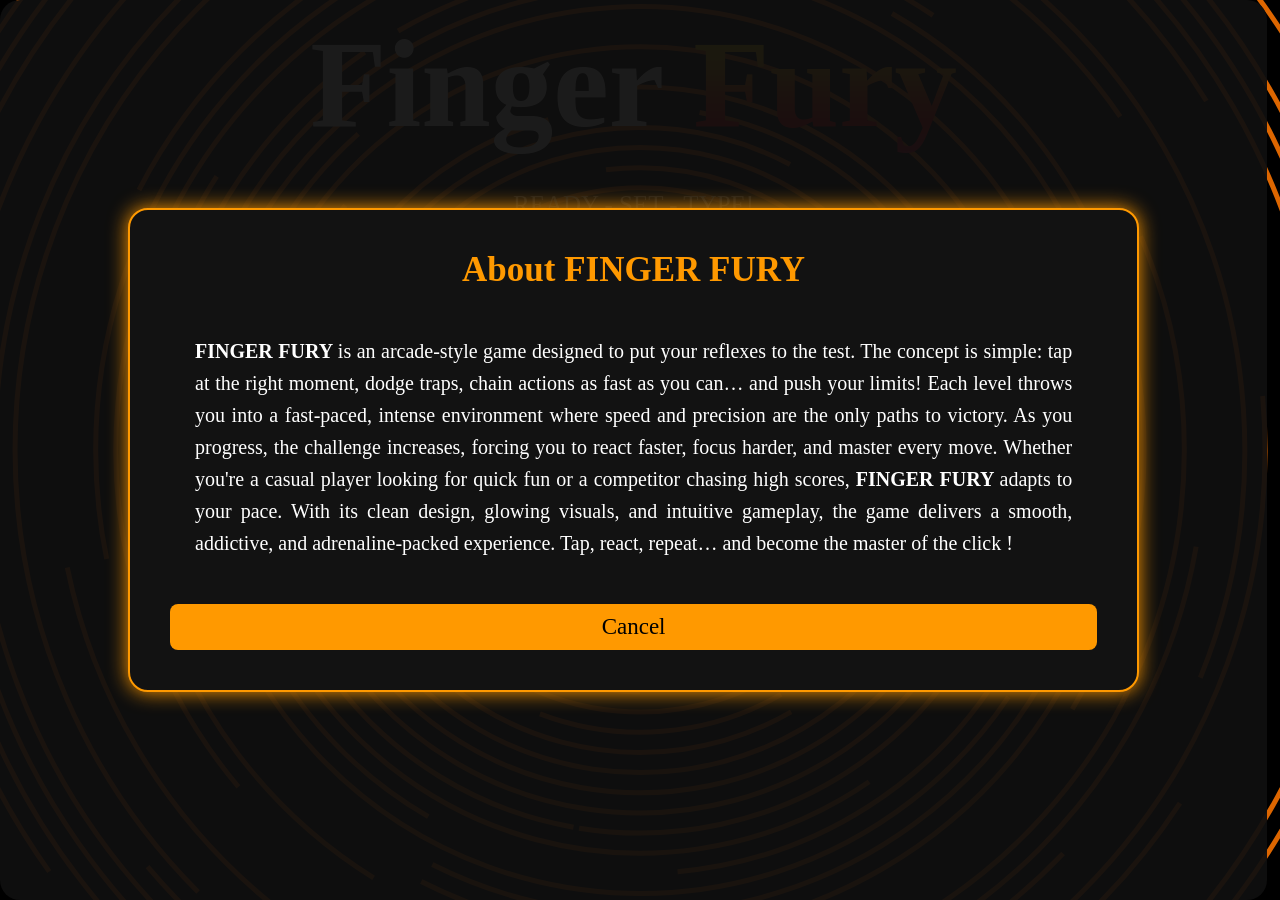
==== commit 4fc571c6: "Finalisation de la page d'accueil" ====
--- a/index.html
+++ b/index.html
@@ -21,68 +21,34 @@
     <section class="presentation_middle">
         <button class="presentation_middle_start"><h3>START</h3></button>
 
-        <button class="presentation_middle_level" onclick="level_btn()"><h3>LEVEL</h3></button>
+        <button class="presentation_middle_level" onclick="level_btn(1)"><h3>LEVEL</h3></button>
 
         <div id="level_lists">
             <div class="level_lists_content" id="page1">
                 <h1>FINGER <span>FURY</span></h1>
-                    <div class="level_really_lists">
-                        <div class="level_lists_top">
-                            <div class="level_lists_number">
-                                <p>1</p>
-                            </div>
+
+                <div class="level_really_lists">
+                    <div class="level_lists_top">
+                        <div class="level_lists_number_unique"><a href="Game/game.html">1</a></div>
+                        <div class="level_lists_number"><i class="fa-solid fa-lock"></i><p>2</p></div>
+                        <div class="level_lists_number"><i class="fa-solid fa-lock"></i><p>3</p></div>
+                   </div>
             
-                            <div class="level_lists_number">
-                                <i class="fa-solid fa-lock"></i>
-                                <p>2</p>
-                            </div>
+                    <div class="level_lists_middle">
+                        <div class="level_lists_number"><i class="fa-solid fa-lock"></i><p>4</p></div>
+                        <div class="level_lists_number"><i class="fa-solid fa-lock"></i><p>5</p></div>
+                        <div class="level_lists_number"><i class="fa-solid fa-lock"></i><p>6</p></div>
+                    </div>
             
-                            <div class="level_lists_number">
-                                <i class="fa-solid fa-lock"></i>
-                                <p>3</p>
-                            </div>
-                       </div>
-            
-                        <div class="level_lists_middle">
-                            <div class="level_lists_number">
-                                <i class="fa-solid fa-lock"></i>
-                                <p>4</p>
-                            </div>
-                
-                            <div class="level_lists_number">
-                                <i class="fa-solid fa-lock"></i>
-                                <p>5</p>
-                            </div>
-                
-                            <div class="level_lists_number">
-                                <i class="fa-solid fa-lock"></i>
-                                <p>6</p>
-                            </div>
-                        </div>
-            
-                        <div class="level_lists_bottom">
-                            <div class="level_lists_number">
-                                <i class="fa-solid fa-lock"></i>
-                                <p>7</p>
-                            </div>
-                
-                            <div class="level_lists_number">
-                                <i class="fa-solid fa-lock"></i>
-                                <p>8</p>
-                            </div>
-                
-                            <div class="level_lists_number">
-                                <i class="fa-solid fa-lock"></i>
-                                <p>9</p>
-                            </div>
-                        </div>
+                    <div class="level_lists_bottom">
+                        <div class="level_lists_number"><i class="fa-solid fa-lock"></i><p>7</p></div>
+                        <div class="level_lists_number"><i class="fa-solid fa-lock"></i><p>8</p></div>
+                        <div class="level_lists_number"><i class="fa-solid fa-lock"></i><p>9</p></div>
                     </div>
+                </div>
 
-                <div class="level_button">
-                    <button class="level_button_retour" onclick="level_retour()">
-                        <i class="fa-solid fa-arrow-left"></i>
-                        <p>CANCEL</p>
-                    </button>
+                <div class="level_bouton">
+                    <button class="level_button_retour" onclick="level_retour()">CANCEL</button>
         
                     <button class="level_button_suivant" onclick="level_page(2)">
                         <p>NEXT</p>
@@ -90,69 +56,34 @@
                     </button>
                 </div>
             </div>
-        </div>
 
-        <div class="level_lists_content" id="page2">
-            <div id="next_level_lists">
+            <div class="level_lists_content" id="page2">
                 <h1>FINGER <span>FURY</span></h1>
 
-                <div>
+                <div class="level_really_lists">
                     <div class="level_lists_top">
-                        <div class="level_lists_number">
-                            <i class="fa-solid fa-lock"></i>
-                            <p>10</p>
-                        </div>
-        
-                        <div class="level_lists_number">
-                            <i class="fa-solid fa-lock"></i>
-                            <p>11</p>
-                        </div>
-        
-                        <div class="level_lists_number">
-                            <i class="fa-solid fa-lock"></i>
-                            <p>12</p>
-                        </div>
-                   </div>
-        
+                        <div class="level_lists_number"><i class="fa-solid fa-lock"></i><p>10</p></div>
+                        <div class="level_lists_number"><i class="fa-solid fa-lock"></i><p>11</p></div>
+                        <div class="level_lists_number"><i class="fa-solid fa-lock"></i><p>12</p></div>
+                    </div>
+            
                     <div class="level_lists_middle">
-                        <div class="level_lists_number">
-                            <i class="fa-solid fa-lock"></i>
-                            <p>13</p>
-                        </div>
+                        <div class="level_lists_number"><i class="fa-solid fa-lock"></i><p>13</p></div>
+                        <div class="level_lists_number"><i class="fa-solid fa-lock"></i><p>14</p></div>
+                        <div class="level_lists_number"><i class="fa-solid fa-lock"></i><p>15</p></div>
+                    </div>
             
-                        <div class="level_lists_number">
-                            <i class="fa-solid fa-lock"></i>
-                            <p>14</p>
-                        </div>
-            
-                        <div class="level_lists_number">
-                            <i class="fa-solid fa-lock"></i>
-                            <p>15</p>
-                        </div>
-                    </div>
-        
                     <div class="level_lists_bottom">
-                        <div class="level_lists_number">
-                            <i class="fa-solid fa-lock"></i>
-                            <p>16</p>
-                        </div>
-            
-                        <div class="level_lists_number">
-                            <i class="fa-solid fa-lock"></i>
-                            <p>17</p>
-                        </div>
-            
-                        <div class="level_lists_number">
-                            <i class="fa-solid fa-lock"></i>
-                            <p>18</p>
-                        </div>
+                        <div class="level_lists_number"><i class="fa-solid fa-lock"></i><p>16</p></div>
+                        <div class="level_lists_number"><i class="fa-solid fa-lock"></i><p>17</p></div>
+                        <div class="level_lists_number"><i class="fa-solid fa-lock"></i><p>18</p></div>
                     </div>
                 </div>
 
-                <div class="next_level_bouton">
+                <div class="level_bouton_2">
                     <button class="level_button_retour" onclick="level_retour()">CANCEL</button>
 
-                    <div>
+                    <div class="level_bouton_defilement">
                         <button class="level_button_precedent" onclick="level_page(1)"> 
                             <i class="fa-solid fa-arrow-left"></i>
                             <p>PRECEDENT</p>
@@ -163,6 +94,26 @@
                             <i class="fa-solid fa-arrow-right"></i>
                         </button>
                     </div>
+                </div>
+            </div>
+
+            <div class="level_lists_content" id="page3">
+                <h1>FINGER <span>FURY</span></h1>
+
+                <div class="level_really_lists">
+                    <div class="level_lists_top">
+                        <div class="level_lists_number"><i class="fa-solid fa-lock"></i><p>19</p></div>
+                        <div class="level_lists_number"><i class="fa-solid fa-lock"></i><p>20</p></div>
+                    </div>
+                </div>
+
+                <div class="level_bouton">
+                    <button class="level_button_retour" onclick="level_retour()">CANCEL</button>
+        
+                    <button class="level_button_suivant" onclick="level_page(2)">
+                        <i class="fa-solid fa-arrow-left"></i>
+                            <p>PRECEDENT</p>
+                    </button>
                 </div>
             </div>
         </div>
--- a/accueil.css
+++ b/accueil.css
@@ -2,7 +2,6 @@
     margin: 0;
     padding: 0;
     box-sizing: border-box;
-    width: 100%;
     height: auto;
 }
 
@@ -17,6 +16,7 @@
     font-family: system-ui, -apple-system, BlinkMacSystemFont, 'Segoe UI', Roboto, Oxygen, Ubuntu, Cantarell, 'Open Sans', 'Helvetica Neue', sans-serif;
 }
 
+
 .presentation_top {
     margin-left: -1%;
     display: flex;
@@ -43,16 +43,10 @@
 }
 
 .presentation_top span {
-    color: dimgray;
-    transition: 0.3s;
-}
-
-.presentation_top h1:hover {
-    color: dimgray;
-}
-
-.presentation_top span:hover {
-    color: white;
+  font-weight: bold;
+  background: linear-gradient(to bottom, yellow, gold, orange, orangered, red, crimson);
+  -webkit-background-clip: text;
+  -webkit-text-fill-color: transparent;
 }
 
 @keyframes titre {
@@ -150,8 +144,8 @@
   background: #121212;
   display: flex;
   flex-direction: column;
-  gap: 45px;
-  padding: 40px;
+  gap: 30px;
+  padding: 60px 40px;
   border-radius: 20px;
   text-align: center;
   margin: 20px auto;
@@ -165,6 +159,7 @@
   font-family:'Orbitron';
   font-size: 35px;
   margin-left: -1px;
+  margin-bottom: 30px;
 }
 
 .level_lists_content span {
@@ -176,7 +171,7 @@
   display: flex;
   flex-direction: column;
   gap: 10px;
-  margin-bottom: 20px;
+  margin-bottom: 25px;
 }
 
 .level_lists_top {
@@ -208,13 +203,70 @@
   align-items: center;
   justify-content: center;
   color: #fff;
+  cursor: pointer;
   font-size: 20px;
 }
 
-.level_button {
-  display: flex;
+.level_lists_number_unique {
+  width: 80px;
+  height: 80px;
+  background: #0f0f0f;
+  border: 2px solid #a64fff;
+  border-radius: 10px;
+  display: flex;
+  flex-direction: column;
+  align-items: center;
   justify-content: center;
+  color: #fff;
+  cursor: pointer;
+  font-size: 20px;
+}
+
+.level_lists_number_unique a {
+  text-decoration: none;
+  transition: transform 0.3s ease
+}
+
+.level_lists_number_unique a:hover {
+  transform: scale(1.1);
+}
+
+.level_lists_number_unique:hover {
+  background-color: white;
+  border: 2px solid #a64fff;
+  color: #a64fff;
+}
+
+.level_bouton {
+  display: flex;
+  justify-content: center;
+  gap: 25%;
+  margin-top: 50px;
+  margin-inline: 125px;
+}
+
+.level_bouton button {
+  font-family:'Orbitron';
+}
+
+.level_bouton_2 {
+  display: flex;
+  flex-direction: row;
+  gap: 35px;
+}
+
+.level_bouton_2 button {
+  font-family:'Orbitron';
+}
+
+.level_bouton_defilement {
+  display: flex;
+  flex-direction: row;
   gap: 20px;
+}
+
+.level_bouton_defilement button {
+  font-family:'Orbitron';
 }
 
 .level_button_retour {
@@ -224,9 +276,8 @@
   border-radius: 10px;
   padding: 10px 20px;
   cursor: pointer;
-  display: flex;
+  text-align: center;
   align-items: center;
-  gap: 8px;
   transition: 0.3s ease;
 }
 
@@ -242,12 +293,30 @@
   padding: 10px 20px;
   cursor: pointer;
   display: flex;
+  text-align: center;
   align-items: center;
   gap: 8px;
   transition: 0.3s ease;
 }
 
 .level_button_suivant:hover {
+  background: #1f1f1f;
+}
+
+.level_button_precedent {
+  background: #0f0f0f;
+  color: #fff;
+  border: 2px solid #a64fff;
+  border-radius: 10px;
+  padding: 10px 20px;
+  cursor: pointer;
+  display: flex;
+  align-items: center;
+  gap: 8px;
+  transition: 0.3s ease;
+}
+
+.level_button_precedent:hover {
   background: #1f1f1f;
 }
 
@@ -371,8 +440,9 @@
 
   .langage_lists {
     display: flex;
-    text-align: center;
-    margin-left: 4%;
+    gap: 15%;
+    text-align: center;
+    margin-left: 1%;
     padding-bottom: 25px;
   }
 
@@ -396,8 +466,9 @@
 
   .difficulty_lists {
     display: flex;
-    text-align: center;
-    margin-left: 4%;
+    gap: 15%;
+    text-align: center;
+    margin-left: 8%;
     padding-bottom: 25px;
   }
 
@@ -421,9 +492,10 @@
 
   .mode_lists {
     display: flex;
-    text-align: center;
-    gap: -35px;
-    margin-left: 10%;
+    align-items: center;
+    text-align: center;
+    gap: 25%;
+    margin-left: 23.5%;
     padding-bottom: 25px;
   }
 
@@ -538,8 +610,17 @@
     text-align: center;
     z-index: 999;
     animation: none;
-  }
-
+    animation: slideLeft 1s forwards;
+}
+
+@keyframes slideLeft {
+  from {
+      opacity: 0;
+    }
+    to {
+      opacity: 1;
+  }
+}
   .about_really_content {
     display: flex;
     flex-direction: column;
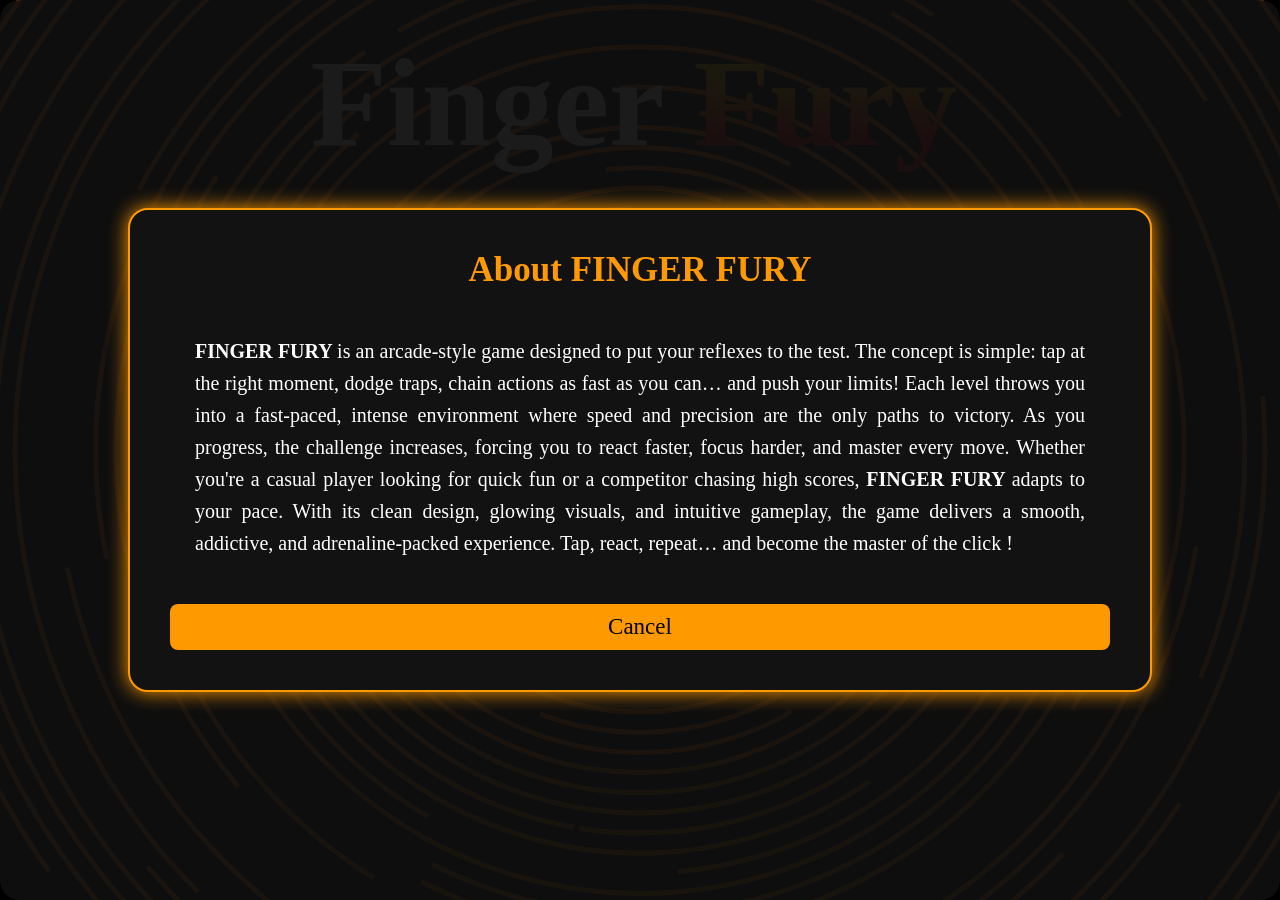
==== commit 691fb5b9: "update final" ====
--- a/index.html
+++ b/index.html
@@ -19,7 +19,7 @@
     </section>
 
     <section class="presentation_middle">
-        <button class="presentation_middle_start"><h3>START</h3></button>
+        <button class="presentation_middle_start" ><h3>START</h3></button>
 
         <button class="presentation_middle_level" onclick="level_btn(1)"><h3>LEVEL</h3></button>
 
@@ -88,7 +88,7 @@
                             <i class="fa-solid fa-arrow-left"></i>
                             <p>PRECEDENT</p>
                         </button>
-
+                        
                         <button class="level_button_suivant" onclick="level_page(3)">
                             <p>NEXT</p>
                             <i class="fa-solid fa-arrow-right"></i>
--- a/accueil.css
+++ b/accueil.css
@@ -1,45 +1,46 @@
 * {
-    margin: 0;
-    padding: 0;
-    box-sizing: border-box;
-    height: auto;
+  margin: 0;
+  padding: 0;
+  box-sizing: border-box;
+  height: auto;
 }
 
 body {
-    padding-block: 1%;
-    background-color: #000000;
-    background-image: url("data:image/svg+xml,%3Csvg xmlns='http://www.w3.org/2000/svg' viewBox='0 0 2000 1500'%3E%3Cdefs%3E%3Ccircle stroke='%23D60' vector-effect='non-scaling-stroke' id='a' fill='none' stroke-width='5' r='315'/%3E%3Cuse id='f' href='%23a' stroke-dasharray='100 100 100 9999'/%3E%3Cuse id='b' href='%23a' stroke-dasharray='250 250 250 250 250 9999'/%3E%3Cuse id='e' href='%23a' stroke-dasharray='1000 500 1000 500 9999'/%3E%3Cuse id='g' href='%23a' stroke-dasharray='1500 9999'/%3E%3Cuse id='h' href='%23a' stroke-dasharray='2000 500 500 9999'/%3E%3Cuse id='j' href='%23a' stroke-dasharray='800 800 800 800 800 9999'/%3E%3Cuse id='k' href='%23a' stroke-dasharray='1200 1200 1200 1200 1200 9999'/%3E%3Cuse id='l' href='%23a' stroke-dasharray='1600 1600 1600 1600 1600 9999'/%3E%3C/defs%3E%3Cg transform='translate(1000 750)' %3E%3Cg transform='rotate(0 0 0)' %3E%3Ccircle fill='%23D60' r='10'/%3E%3Cg transform='rotate(0 0 0)'%3E%3Cuse href='%23f' transform='scale(.1) rotate(50 0 0)' /%3E%3Cuse href='%23f' transform='scale(.2) rotate(100 0 0)' /%3E%3Cuse href='%23f' transform='scale(.3) rotate(150 0 0)' /%3E%3C/g%3E%3Cg transform='rotate(0 0 0)'%3E%3Cuse href='%23b' transform='scale(.4) rotate(200 0 0)' /%3E%3Cuse href='%23z' transform='scale(.5) rotate(250 0 0)' /%3E%3C/g%3E%3Cg id='z' transform='rotate(0 0 0)'%3E%3Cg transform='rotate(0 0 0)'%3E%3Cuse href='%23b'/%3E%3Cuse href='%23b' transform='scale(1.2) rotate(90 0 0)' /%3E%3Cuse href='%23b' transform='scale(1.4) rotate(60 0 0)' /%3E%3Cuse href='%23e' transform='scale(1.6) rotate(120 0 0)' /%3E%3Cuse href='%23e' transform='scale(1.8) rotate(30 0 0)' /%3E%3C/g%3E%3C/g%3E%3Cg id='y' transform='rotate(0 0 0)'%3E%3Cg transform='rotate(0 0 0)'%3E%3Cuse href='%23e' transform='scale(1.1) rotate(20 0 0)' /%3E%3Cuse href='%23g' transform='scale(1.3) rotate(-40 0 0)' /%3E%3Cuse href='%23g' transform='scale(1.5) rotate(60 0 0)' /%3E%3Cuse href='%23h' transform='scale(1.7) rotate(-80 0 0)' /%3E%3Cuse href='%23j' transform='scale(1.9) rotate(100 0 0)' /%3E%3C/g%3E%3C/g%3E%3Cg transform='rotate(0 0 0)'%3E%3Cg transform='rotate(0 0 0)'%3E%3Cg transform='rotate(0 0 0)'%3E%3Cuse href='%23h' transform='scale(2) rotate(60 0 0)'/%3E%3Cuse href='%23j' transform='scale(2.1) rotate(120 0 0)'/%3E%3Cuse href='%23j' transform='scale(2.3) rotate(180 0 0)'/%3E%3Cuse href='%23h' transform='scale(2.4) rotate(240 0 0)'/%3E%3Cuse href='%23j' transform='scale(2.5) rotate(300 0 0)'/%3E%3C/g%3E%3Cuse href='%23y' transform='scale(2) rotate(180 0 0)' /%3E%3Cuse href='%23j' transform='scale(2.7)'/%3E%3Cuse href='%23j' transform='scale(2.8) rotate(45 0 0)'/%3E%3Cuse href='%23j' transform='scale(2.9) rotate(90 0 0)'/%3E%3Cuse href='%23k' transform='scale(3.1) rotate(135 0 0)'/%3E%3Cuse href='%23k' transform='scale(3.2) rotate(180 0 0)'/%3E%3C/g%3E%3Cuse href='%23k' transform='scale(3.3) rotate(225 0 0)'/%3E%3Cuse href='%23k' transform='scale(3.5) rotate(270 0 0)'/%3E%3Cuse href='%23k' transform='scale(3.6) rotate(315 0 0)'/%3E%3Cuse href='%23k' transform='scale(3.7)'/%3E%3Cuse href='%23k' transform='scale(3.9) rotate(75 0 0)'/%3E%3C/g%3E%3C/g%3E%3C/g%3E%3C/svg%3E");
-    background-attachment: fixed;
-    background-repeat: no-repeat;
-    background-position: center;
-    background-size: cover;
-    font-family: system-ui, -apple-system, BlinkMacSystemFont, 'Segoe UI', Roboto, Oxygen, Ubuntu, Cantarell, 'Open Sans', 'Helvetica Neue', sans-serif;
+  padding-block: 1%;
+  padding: 2rem;
+  background-color: #000000;
+  background-image: url("data:image/svg+xml,%3Csvg xmlns='http://www.w3.org/2000/svg' viewBox='0 0 2000 1500'%3E%3Cdefs%3E%3Ccircle stroke='%23D60' vector-effect='non-scaling-stroke' id='a' fill='none' stroke-width='5' r='315'/%3E%3Cuse id='f' href='%23a' stroke-dasharray='100 100 100 9999'/%3E%3Cuse id='b' href='%23a' stroke-dasharray='250 250 250 250 250 9999'/%3E%3Cuse id='e' href='%23a' stroke-dasharray='1000 500 1000 500 9999'/%3E%3Cuse id='g' href='%23a' stroke-dasharray='1500 9999'/%3E%3Cuse id='h' href='%23a' stroke-dasharray='2000 500 500 9999'/%3E%3Cuse id='j' href='%23a' stroke-dasharray='800 800 800 800 800 9999'/%3E%3Cuse id='k' href='%23a' stroke-dasharray='1200 1200 1200 1200 1200 9999'/%3E%3Cuse id='l' href='%23a' stroke-dasharray='1600 1600 1600 1600 1600 9999'/%3E%3C/defs%3E%3Cg transform='translate(1000 750)' %3E%3Cg transform='rotate(0 0 0)' %3E%3Ccircle fill='%23D60' r='10'/%3E%3Cg transform='rotate(0 0 0)'%3E%3Cuse href='%23f' transform='scale(.1) rotate(50 0 0)' /%3E%3Cuse href='%23f' transform='scale(.2) rotate(100 0 0)' /%3E%3Cuse href='%23f' transform='scale(.3) rotate(150 0 0)' /%3E%3C/g%3E%3Cg transform='rotate(0 0 0)'%3E%3Cuse href='%23b' transform='scale(.4) rotate(200 0 0)' /%3E%3Cuse href='%23z' transform='scale(.5) rotate(250 0 0)' /%3E%3C/g%3E%3Cg id='z' transform='rotate(0 0 0)'%3E%3Cg transform='rotate(0 0 0)'%3E%3Cuse href='%23b'/%3E%3Cuse href='%23b' transform='scale(1.2) rotate(90 0 0)' /%3E%3Cuse href='%23b' transform='scale(1.4) rotate(60 0 0)' /%3E%3Cuse href='%23e' transform='scale(1.6) rotate(120 0 0)' /%3E%3Cuse href='%23e' transform='scale(1.8) rotate(30 0 0)' /%3E%3C/g%3E%3C/g%3E%3Cg id='y' transform='rotate(0 0 0)'%3E%3Cg transform='rotate(0 0 0)'%3E%3Cuse href='%23e' transform='scale(1.1) rotate(20 0 0)' /%3E%3Cuse href='%23g' transform='scale(1.3) rotate(-40 0 0)' /%3E%3Cuse href='%23g' transform='scale(1.5) rotate(60 0 0)' /%3E%3Cuse href='%23h' transform='scale(1.7) rotate(-80 0 0)' /%3E%3Cuse href='%23j' transform='scale(1.9) rotate(100 0 0)' /%3E%3C/g%3E%3C/g%3E%3Cg transform='rotate(0 0 0)'%3E%3Cg transform='rotate(0 0 0)'%3E%3Cg transform='rotate(0 0 0)'%3E%3Cuse href='%23h' transform='scale(2) rotate(60 0 0)'/%3E%3Cuse href='%23j' transform='scale(2.1) rotate(120 0 0)'/%3E%3Cuse href='%23j' transform='scale(2.3) rotate(180 0 0)'/%3E%3Cuse href='%23h' transform='scale(2.4) rotate(240 0 0)'/%3E%3Cuse href='%23j' transform='scale(2.5) rotate(300 0 0)'/%3E%3C/g%3E%3Cuse href='%23y' transform='scale(2) rotate(180 0 0)' /%3E%3Cuse href='%23j' transform='scale(2.7)'/%3E%3Cuse href='%23j' transform='scale(2.8) rotate(45 0 0)'/%3E%3Cuse href='%23j' transform='scale(2.9) rotate(90 0 0)'/%3E%3Cuse href='%23k' transform='scale(3.1) rotate(135 0 0)'/%3E%3Cuse href='%23k' transform='scale(3.2) rotate(180 0 0)'/%3E%3C/g%3E%3Cuse href='%23k' transform='scale(3.3) rotate(225 0 0)'/%3E%3Cuse href='%23k' transform='scale(3.5) rotate(270 0 0)'/%3E%3Cuse href='%23k' transform='scale(3.6) rotate(315 0 0)'/%3E%3Cuse href='%23k' transform='scale(3.7)'/%3E%3Cuse href='%23k' transform='scale(3.9) rotate(75 0 0)'/%3E%3C/g%3E%3C/g%3E%3C/g%3E%3C/svg%3E");
+  background-attachment: fixed;
+  background-repeat: no-repeat;
+  background-position: center;
+  background-size: cover;
+  font-family: system-ui, -apple-system, BlinkMacSystemFont, 'Segoe UI', Roboto, Oxygen, Ubuntu, Cantarell, 'Open Sans', 'Helvetica Neue', sans-serif;
 }
 
 
 .presentation_top {
-    margin-left: -1%;
-    display: flex;
-    flex-direction: column;
-    gap: 35px;
-    align-items: center;
-    text-align: center;
-    color: white;
+  margin-left: -1%;
+  display: flex;
+  flex-direction: column;
+  gap: 35px;
+  align-items: center;
+  text-align: center;
+  color: white;
 }
 
 .presentation_top h1 {
-    font-size: 125px;
-    font-family: 'Entirely';
-    position: relative;
-    display: inline-block;
-    overflow: hidden;
-    animation: titre 3s infinite ease-in-out;
-    transition: 0.3s;
+  font-size: 125px;
+  font-family: 'Entirely';
+  position: relative;
+  display: inline-block;
+  overflow: hidden;
+  animation: titre 3s infinite ease-in-out;
+  transition: 0.3s;
 }
 
 .presentation_top p {
-    font-size: 25px;
-    font-family: 'Orbitron';
+  font-size: 25px;
+  font-family: 'Orbitron';
 }
 
 .presentation_top span {
@@ -50,68 +51,74 @@
 }
 
 @keyframes titre {
-    0% { 
-        left: 0; 
-    }
-
-    50% {
-        left: 10px; 
-    }
-
-    100% {
-        left: 0;
-    }
+  0% {
+    left: 0;
+  }
+
+  50% {
+    left: 10px;
+  }
+
+  100% {
+    left: 0;
+  }
 }
 
 .presentation_middle {
-    display: flex;
-    flex-direction: row;
-    gap: 15%;
-    margin-block: 25px;
-    margin-top: 5%;
-    margin-left: -1%;
-    padding-left: 20%;
-    align-items: center;
+  display: flex;
+  justify-content: center;
+  flex-direction: row;
+  gap: 15%;
+  margin-block: 25px;
+  margin-top: 5%;
+  /* padding-left: 20%; */
+  align-items: center;
 }
 
 .presentation_middle_start {
-    width: 30%;
-    color: #fff;
-    background: #0f0f0f;
-    border: 2px solid #00ffe0;
-    padding: 15px 75px;
-    font-size: 20px;
-    border-radius: 10px;
-    text-shadow: 0 0 5px #00ffe0, 0 0 10px #00ffe0;
-    box-shadow: 0 0 5px #00ffe0, 0 0 20px #00ffe0 inset;
-    transition: 0.3s ease;
-    cursor: pointer;
+  display: flex;
+  justify-content: center;
+  align-items: center;
+  width: 30%;
+  color: #fff;
+  background: #0f0f0f;
+  border: 2px solid #00ffe0;
+  padding: 15px 75px;
+  font-size: 20px;
+  border-radius: 10px;
+  text-shadow: 0 0 5px #00ffe0, 0 0 10px #00ffe0;
+  box-shadow: 0 0 5px #00ffe0, 0 0 20px #00ffe0 inset;
+  transition: 0.3s ease;
+  cursor: pointer;
 }
 
 .presentation_middle_level {
-    width: 30%;
-    color: #fff;
-    padding: 15px 75px;
-    background: #0f0f0f;
-    font-size: 20px;
-    border-radius: 10px;
-    border-color: #a64fff;
-    text-shadow: 0 0 5px #a64fff, 0 0 10px #a64fff;
-    box-shadow: 0 0 5px #a64fff, 0 0 20px #a64fff inset;
-    transition: 0.3s ease;
-    cursor: pointer;
+  display: flex;
+  justify-content: center;
+  align-items: center;
+  width: 30%;
+  color: #fff;
+  padding: 15px 75px;
+  background: #0f0f0f;
+  font-size: 20px;
+  border-radius: 10px;
+  border-color: #a64fff;
+  text-shadow: 0 0 5px #a64fff, 0 0 10px #a64fff;
+  box-shadow: 0 0 5px #a64fff, 0 0 20px #a64fff inset;
+  transition: 0.3s ease;
+  cursor: pointer;
 }
 
 .presentation_middle_level:hover {
-    background: #a64fff;
-    color: #000;
-    box-shadow: 0 0 10px #a64fff, 0 0 40px #a64fff inset;
+  background: #a64fff;
+  color: #000;
+  box-shadow: 0 0 10px #a64fff, 0 0 40px #a64fff inset;
 }
 
 .presentation_middle_start:hover {
-    background: #00ffe0;
-    color: #000;
-    box-shadow: 0 0 10px #00ffe0, 0 0 40px #00ffe0 inset;
+  background: #00ffe0;
+  color: #000;
+  box-shadow: 0 0 10px #00ffe0, 0 0 40px #00ffe0 inset;
 }
 
 #level_lists {
@@ -120,7 +127,7 @@
   position: fixed;
   top: 0;
   left: 0;
-  width: 100vw;
+  width: 100%;
   height: 100vh;
   padding-inline: 10%;
   background: rgba(15, 15, 15, 0.95);
@@ -141,6 +148,7 @@
 }
 
 .level_lists_content {
+  width: 100%;
   background: #121212;
   display: flex;
   flex-direction: column;
@@ -149,14 +157,14 @@
   border-radius: 20px;
   text-align: center;
   margin: 20px auto;
-  color:  white;
+  color: white;
   border: 2px solid #a64fff;
   box-shadow: 0 0 20px #a64fff;
 }
 
 .level_lists_content h1 {
   color: white;
-  font-family:'Orbitron';
+  font-family: 'Orbitron';
   font-size: 35px;
   margin-left: -1px;
   margin-bottom: 30px;
@@ -164,7 +172,7 @@
 
 .level_lists_content span {
   color: #a64fff;
-  font-family:'Orbitron';
+  font-family: 'Orbitron';
 }
 
 .level_really_lists {
@@ -180,7 +188,7 @@
   gap: 10px;
 }
 
-.level_lists_middle{
+.level_lists_middle {
   display: flex;
   justify-content: center;
   gap: 10px;
@@ -246,17 +254,18 @@
 }
 
 .level_bouton button {
-  font-family:'Orbitron';
+  font-family: 'Orbitron';
 }
 
 .level_bouton_2 {
   display: flex;
+  justify-content: center;
   flex-direction: row;
   gap: 35px;
 }
 
 .level_bouton_2 button {
-  font-family:'Orbitron';
+  font-family: 'Orbitron';
 }
 
 .level_bouton_defilement {
@@ -266,7 +275,7 @@
 }
 
 .level_bouton_defilement button {
-  font-family:'Orbitron';
+  font-family: 'Orbitron';
 }
 
 .level_button_retour {
@@ -321,30 +330,33 @@
 }
 
 .presentation_bottom {
-    display: block;
-    gap: 15%;
-    width: auto;
-    margin-top: 45px;
-    padding-left: 40%;
-    align-items: center;
-    text-align: center;
+  display: flex;
+  justify-content: center;
+  flex-direction: column;
+  align-items: center;
+  gap: 15%;
+  width: auto;
+  margin-top: 45px;
+  align-items: center;
+  text-align: center;
 }
 
 .presentation_bottom_settings {
-    display: flex;
-    align-items: center;
-    width: 30%;
-    margin-bottom: 35px;
-    color: #fff;
-    padding: 15px 75px;
-    background: #0f0f0f;
-    font-size: 20px;
-    border-radius: 10px;
-    border-color: dimgray;
-    text-shadow: 0 0 5px dimgray, 0 0 10px dimgray;
-    box-shadow: 0 0 5px dimgray, 0 0 20px dimgray inset;
-    transition: 0.3s ease;
-    cursor: pointer;
+  display: flex;
+  justify-content: center;
+  align-items: center;
+  width: 30%;
+  margin-bottom: 35px;
+  color: #fff;
+  padding: 15px 75px;
+  background: #0f0f0f;
+  font-size: 20px;
+  border-radius: 10px;
+  border-color: dimgray;
+  text-shadow: 0 0 5px dimgray, 0 0 10px dimgray;
+  box-shadow: 0 0 5px dimgray, 0 0 20px dimgray inset;
+  transition: 0.3s ease;
+  cursor: pointer;
 }
 
 .presentation_bottom_settings:hover {
@@ -352,27 +364,28 @@
 }
 
 .presentation_bottom_settings i {
-    margin-right: 8px;
+  margin-right: 8px;
 }
 
 .presentation_bottom_about {
-    display: flex;
-    align-items: center;
-    width: 30%;
-    color: #fff;
-    padding: 15px 75px;
-    background: #0f0f0f;
-    font-size: 20px;
-    border-radius: 10px;
-    border-color: dimgray;
-    text-shadow: 0 0 5px dimgray, 0 0 10px dimgray;
-    box-shadow: 0 0 5px dimgray, 0 0 20px dimgray inset;
-    transition: 0.3s ease;
-    cursor: pointer;
+  display: flex;
+  align-items: center;
+  justify-content: center;
+  width: 30%;
+  color: #fff;
+  padding: 15px 75px;
+  background: #0f0f0f;
+  font-size: 20px;
+  border-radius: 10px;
+  border-color: dimgray;
+  text-shadow: 0 0 5px dimgray, 0 0 10px dimgray;
+  box-shadow: 0 0 5px dimgray, 0 0 20px dimgray inset;
+  transition: 0.3s ease;
+  cursor: pointer;
 }
 
 .presentation_bottom_about i {
-    margin-right: 8px;
+  margin-right: 8px;
 }
 
 .presentation_bottom_about:hover {
@@ -380,295 +393,302 @@
 }
 
 #settings_list {
-    position: fixed;
-    top: 0;
-    left: 0;
-    width: 99vw;
-    height: 100vh;
-    padding-inline: 10%;
-    background: rgba(15, 15, 15, 0.95);
-    display: none;
-    justify-content: center;
-    align-items: center;
-    font-family: 'Orbitron';
-    z-index: 999;
-    animation: none;
-  }
-
-  #settings_list.ouvert {
-    display: flex;
-    animation: animation_ouvert 0.4s ease forwards;
-  }
-  
-  #settings_list.fermer {
-    animation: animation_ferme 0.4s ease forwards;
-  }
-  
-  .settings_list_content {
-    background: #121212;
-    display: flex;
-    flex-direction: column;
-    gap: 25px;
-    padding: 40px;
-    border-radius: 20px;
-    text-align: center;
-    color: #ff9900 ;
-    border: 2px solid #ff9900 ;
-    box-shadow: 0 0 20px #ff9900 ;
-  }
-  
-  .settings_langage {
-    display: flex;
-    flex-direction: column;
-    gap: 25px;
-    margin-bottom: 15px;
-  }
-
-  .settings_difficulty {
-    display: flex;
-    flex-direction: column;
-    gap: 25px;
-    margin-bottom: 15px;
-  }
-
-  .settings_mode {
-    display: flex;
-    flex-direction: column;
-    gap: 25px;
-    margin-bottom: 15px;
-  }
-
-  .langage_lists {
-    display: flex;
-    gap: 15%;
-    text-align: center;
-    margin-left: 1%;
-    padding-bottom: 25px;
-  }
-
-  .langage_lists_label {
-    position: relative;
-    padding-left: 30px;
-    cursor: pointer;
-    display: inline-block;
-    color: white;
-    font-size: 18px;
-  }
-    
-  .langage_lists_label input {
-    display: none;
-  }
-
-  .langage_lists_label input:checked + .radio-mark {
-    background-color: #ff9900 ;
-    box-shadow: 0 0 10px #ff9900 ;
-  }
-
-  .difficulty_lists {
-    display: flex;
-    gap: 15%;
-    text-align: center;
-    margin-left: 8%;
-    padding-bottom: 25px;
-  }
-
-  .difficulty_lists_label {
-    position: relative;
-    padding-left: 30px;
-    cursor: pointer;
-    display: inline-block;
-    color: white;
-    font-size: 18px;
-  }
-    
-  .difficulty_lists_label input {
-    display: none;
-  }
-  
-  .difficulty_lists_label input:checked + .radio-mark {
-    background-color: #ff9900 ;
-    box-shadow: 0 0 10px #ff9900 ;
-  }
-
-  .mode_lists {
-    display: flex;
-    align-items: center;
-    text-align: center;
-    gap: 25%;
-    margin-left: 23.5%;
-    padding-bottom: 25px;
-  }
-
-  .mode_lists_label {
-    position: relative;
-    padding-left: 30px;
-    cursor: pointer;
-    display: inline-block;
-    color: white;
-    font-size: 18px;
-  }
-    
-  .mode_lists_label input {
-    display: none;
-  }
-
-  .mode_lists_label input:checked + .radio-mark {
-    background-color: #ff9900 ;
-    box-shadow: 0 0 10px #ff9900 ;
-  }
-  
-  .radio-mark {
-    position: absolute;
-    left: 0;
-    top: 2px;
-    height: 20px;
-    width: 20px;
-    background-color: transparent;
-    border: 2px solid #ff9900 ;
-    border-radius: 50%;
-    transition: 0.2s;
-  }
-  
-  .button_lists {
-    display: flex;
-    flex-direction: row;
-    gap: 35px;
-  }
-
-  .fermer_btn {
-    padding: 10px 20px;
-    background: #ff9900 ;
-    border: none;
-    border-radius: 8px;
-    font-size: 16px;
-    color: #000;
-    font-family: 'Orbitron';
-    font-size: 23px;
-    text-align: center;
-    cursor: pointer;
-    transition: 0.3s;
-  }
-
-  .fermer_btn:hover {
-    color: white;
-    background-color: #834e00;
-  }
-
-  .applique_btn {
-    padding: 10px 20px;
-    background: #00ff66;
-    border: none;
-    border-radius: 8px;
-    font-size: 16px;
-    color: #000;
-    font-family: 'Orbitron';
-    font-size: 23px;
-    text-align: center;
-    cursor: pointer;
-    transition: 0.3s;
-  }
-
-  .applique_btn:hover {
-    color: white;
-    background-color: #006b2b;
-  }
-
-  .defaut_btn {
-    padding: 10px 20px;
-    background: #ff0033;
-    border: none;
-    border-radius: 8px;
-    font-size: 16px;
-    color: #000;
-    font-family: 'Orbitron';
-    font-size: 23px;
-    text-align: center;
-    cursor: pointer;
-    transition: 0.3s;
-  }
-
-  .defaut_btn:hover {
-    color: white;
-    background-color: #700016;
-  }
-
-  #about_content {
-    display: flex;
-    flex-direction: column;
-    gap: 35px;
-    color: white;
-    background: rgba(15, 15, 15, 0.95);
-    border-radius: 20px;
-    padding-inline: 10%;
-    position: fixed;
-    top: 0;
-    left: 0;
-    width: 99vw;
-    height: 100vh;
-    justify-content: center;
-    align-items: center;
-    text-align: center;
-    z-index: 999;
-    animation: none;
-    animation: slideLeft 1s forwards;
+  position: fixed;
+  top: 0;
+  left: 0;
+  width: 100%;
+  height: 100vh;
+  padding-inline: 10%;
+  background: rgba(15, 15, 15, 0.95);
+  display: none;
+  justify-content: center;
+  align-items: center;
+  font-family: 'Orbitron';
+  z-index: 999;
+  animation: none;
+}
+
+#settings_list.ouvert {
+  display: flex;
+  animation: animation_ouvert 0.4s ease forwards;
+}
+
+#settings_list.fermer {
+  animation: animation_ferme 0.4s ease forwards;
+}
+
+.settings_list_content {
+  background: #121212;
+  display: flex;
+  width: 100%;
+  flex-direction: column;
+  gap: 25px;
+  padding: 40px;
+  border-radius: 20px;
+  text-align: center;
+  color: #ff9900;
+  border: 2px solid #ff9900;
+  box-shadow: 0 0 20px #ff9900;
+}
+
+.settings_langage {
+  display: flex;
+  flex-direction: column;
+  gap: 25px;
+  margin-bottom: 15px;
+}
+
+.settings_difficulty {
+  display: flex;
+  flex-direction: column;
+  gap: 25px;
+  margin-bottom: 15px;
+}
+
+.settings_mode {
+  display: flex;
+  justify-content: center;
+  flex-direction: column;
+  gap: 25px;
+  margin-bottom: 15px;
+}
+
+.langage_lists {
+  display: flex;
+  justify-content: center;
+  gap: 15%;
+  text-align: center;
+  margin-left: 1%;
+  padding-bottom: 25px;
+}
+
+.langage_lists_label {
+  position: relative;
+  padding-left: 30px;
+  cursor: pointer;
+  display: inline-block;
+  color: white;
+  font-size: 18px;
+}
+
+.langage_lists_label input {
+  display: none;
+}
+
+.langage_lists_label input:checked+.radio-mark {
+  background-color: #ff9900;
+  box-shadow: 0 0 10px #ff9900;
+}
+
+.difficulty_lists {
+  display: flex;
+  justify-content: center;
+  gap: 15%;
+  text-align: center;
+  margin-left: 8%;
+  padding-bottom: 25px;
+}
+
+.difficulty_lists_label {
+  position: relative;
+  padding-left: 30px;
+  cursor: pointer;
+  display: inline-block;
+  color: white;
+  font-size: 18px;
+}
+
+.difficulty_lists_label input {
+  display: none;
+}
+
+.difficulty_lists_label input:checked+.radio-mark {
+  background-color: #ff9900;
+  box-shadow: 0 0 10px #ff9900;
+}
+
+.mode_lists {
+  display: flex;
+  align-items: center;
+  text-align: center;
+  gap: 25%;
+  margin-left: 23.5%;
+  padding-bottom: 25px;
+}
+
+.mode_lists_label {
+  position: relative;
+  padding-left: 30px;
+  cursor: pointer;
+  display: inline-block;
+  color: white;
+  font-size: 18px;
+}
+
+.mode_lists_label input {
+  display: none;
+}
+
+.mode_lists_label input:checked+.radio-mark {
+  background-color: #ff9900;
+  box-shadow: 0 0 10px #ff9900;
+}
+
+.radio-mark {
+  position: absolute;
+  left: 0;
+  top: 2px;
+  height: 20px;
+  width: 20px;
+  background-color: transparent;
+  border: 2px solid #ff9900;
+  border-radius: 50%;
+  transition: 0.2s;
+}
+
+.button_lists {
+  display: flex;
+  justify-content: center;
+  flex-direction: row;
+  gap: 35px;
+}
+
+.fermer_btn {
+  padding: 10px 20px;
+  background: #ff9900;
+  border: none;
+  border-radius: 8px;
+  font-size: 16px;
+  color: #000;
+  font-family: 'Orbitron';
+  font-size: 23px;
+  text-align: center;
+  cursor: pointer;
+  transition: 0.3s;
+}
+
+.fermer_btn:hover {
+  color: white;
+  background-color: #834e00;
+}
+
+.applique_btn {
+  padding: 10px 20px;
+  background: #00ff66;
+  border: none;
+  border-radius: 8px;
+  font-size: 16px;
+  color: #000;
+  font-family: 'Orbitron';
+  font-size: 23px;
+  text-align: center;
+  cursor: pointer;
+  transition: 0.3s;
+}
+
+.applique_btn:hover {
+  color: white;
+  background-color: #006b2b;
+}
+
+.defaut_btn {
+  padding: 10px 20px;
+  background: #ff0033;
+  border: none;
+  border-radius: 8px;
+  font-size: 16px;
+  color: #000;
+  font-family: 'Orbitron';
+  font-size: 23px;
+  text-align: center;
+  cursor: pointer;
+  transition: 0.3s;
+}
+
+.defaut_btn:hover {
+  color: white;
+  background-color: #700016;
+}
+
+#about_content {
+  display: flex;
+  flex-direction: column;
+  gap: 35px;
+  color: white;
+  background: rgba(15, 15, 15, 0.95);
+  border-radius: 20px;
+  padding-inline: 10%;
+  position: fixed;
+  top: 0;
+  left: 0;
+  width: 100%;
+  height: 100vh;
+  justify-content: center;
+  align-items: center;
+  text-align: center;
+  z-index: 999;
+  animation: none;
+  animation: slideLeft 1s forwards;
 }
 
 @keyframes slideLeft {
   from {
-      opacity: 0;
-    }
-    to {
-      opacity: 1;
-  }
-}
-  .about_really_content {
-    display: flex;
-    flex-direction: column;
-    gap: 45px;
-    background: #121212;
-    padding: 40px;
-    border-radius: 20px;
-    text-align: center;
-    color: #ff9900 ;
-    border: 2px solid #ff9900 ;
-    box-shadow: 0 0 20px #ff9900 ;
-  }
-
-  .about_really_content h1 {
-    color: #ff9900 ;
-    font-family: 'Orbitron';
-    font-size: 35px;
-    text-align: center;
-  }
-
-  #about_content p {
-    color: white;
-    font-family: 'Orbitron';
-    font-size: 20px;
-    text-align: justify;
-    padding-inline: 25px;
-    line-height: 32px;
-  }
-
-  .retour_btn {
-    padding: 10px 20px;
-    background: #ff9900 ;
-    border: none;
-    border-radius: 8px;
-    font-size: 16px;
-    color: #000;
-    font-family: 'Orbitron';
-    font-size: 23px;
-    text-align: center;
-    cursor: pointer;
-    transition: 0.3s;
-  }
-
-  .retour_btn:hover {
-    color: white;
-    background-color: #834e00;
-  }
-  
+    opacity: 0;
+  }
+
+  to {
+    opacity: 1;
+  }
+}
+
+.about_really_content {
+  display: flex;
+  flex-direction: column;
+  gap: 45px;
+  background: #121212;
+  padding: 40px;
+  border-radius: 20px;
+  text-align: center;
+  color: #ff9900;
+  border: 2px solid #ff9900;
+  box-shadow: 0 0 20px #ff9900;
+}
+
+.about_really_content h1 {
+  color: #ff9900;
+  font-family: 'Orbitron';
+  font-size: 35px;
+  text-align: center;
+}
+
+#about_content p {
+  color: white;
+  font-family: 'Orbitron';
+  font-size: 20px;
+  text-align: justify;
+  padding-inline: 25px;
+  line-height: 32px;
+}
+
+.retour_btn {
+  padding: 10px 20px;
+  background: #ff9900;
+  border: none;
+  border-radius: 8px;
+  font-size: 16px;
+  color: #000;
+  font-family: 'Orbitron';
+  font-size: 23px;
+  text-align: center;
+  cursor: pointer;
+  transition: 0.3s;
+}
+
+.retour_btn:hover {
+  color: white;
+  background-color: #834e00;
+}
+
 #about_content.ouvert {
   display: flex;
   animation: animation_ouvert 0.4s ease forwards;
@@ -683,6 +703,7 @@
     opacity: 0;
     transform: scale(0.95);
   }
+
   to {
     opacity: 1;
     transform: scale(1);
@@ -694,8 +715,20 @@
     opacity: 1;
     transform: scale(1);
   }
+
   to {
     opacity: 0;
     transform: scale(0.95);
   }
 }
+
+@media (max-width: 706px) {
+  h1 {
+    font-size: 20px;
+  }
+  .presentation_middle {
+    display: flex;
+    flex-direction: column;
+    gap: 2rem;
+  }
+}
